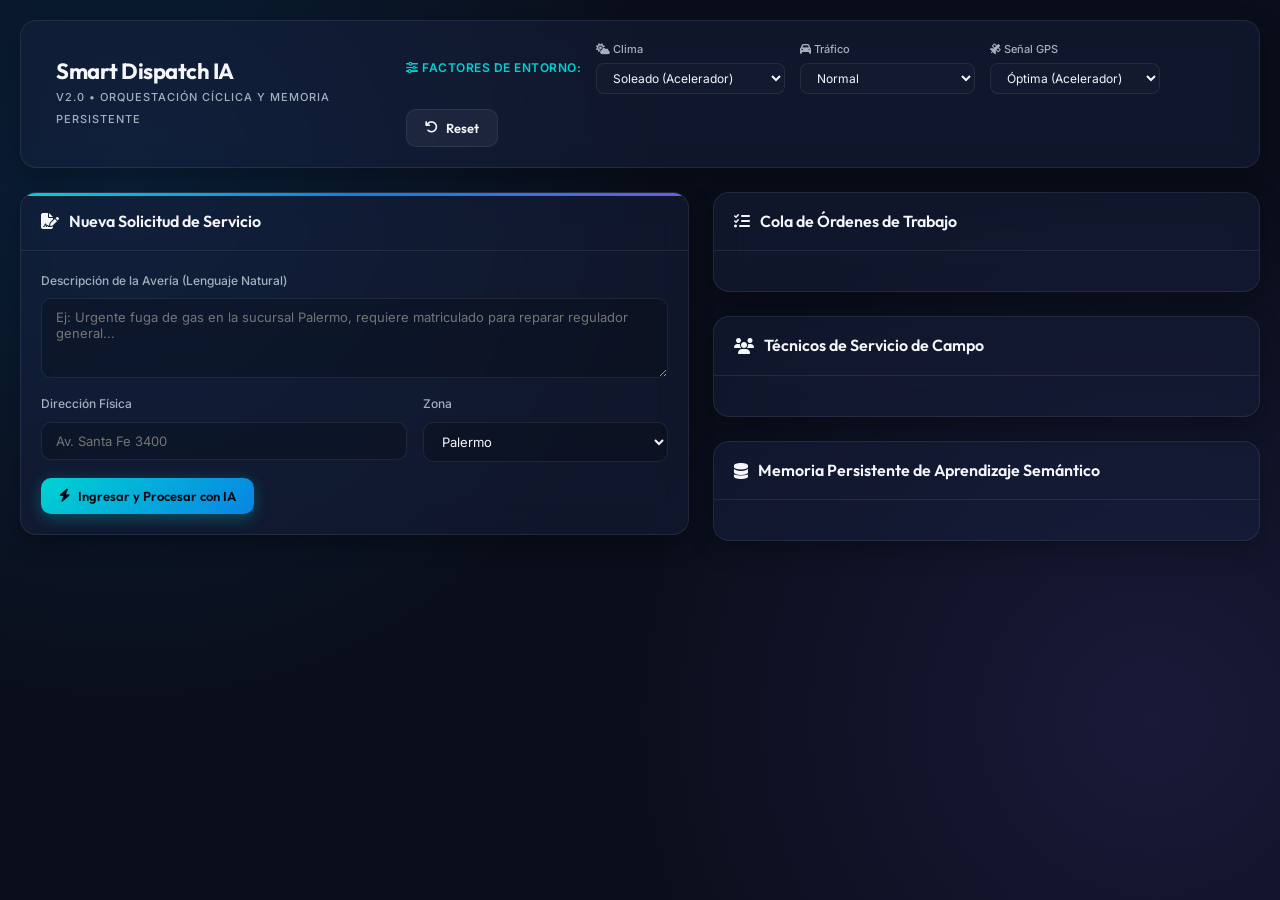
==== frontend/index.html @ 1a45a823 "Initial Smart Dispatch IA course prototype" ====
<!DOCTYPE html>
<html lang="es">
<head>
  <meta charset="UTF-8">
  <meta name="viewport" content="width=device-width, initial-scale=1.0">
  <title>Smart Dispatch IA v2.0 - Consola de Control de Campo</title>
  <!-- Google Fonts: Outfit & Inter -->
  <link rel="preconnect" href="https://fonts.googleapis.com">
  <link rel="preconnect" href="https://fonts.gstatic.com" crossorigin>
  <link href="https://fonts.googleapis.com/css2?family=Inter:wght@300;400;500;600;700&family=Outfit:wght@400;500;600;700;800&display=swap" rel="stylesheet">
  <!-- FontAwesome Icons -->
  <link rel="stylesheet" href="https://cdnjs.cloudflare.com/ajax/libs/font-awesome/6.4.0/css/all.min.css">
  <link rel="stylesheet" href="index.css">
</head>
<body>
  <div class="app-container">
    
    <!-- Barra Superior -->
    <header class="app-header">
      <div class="header-logo">
        <i class="fa-solid fa-microchip-ai logo-icon"></i>
        <div>
          <h1>Smart Dispatch IA</h1>
          <span class="sub-logo">v2.0 • Orquestación Cíclica y Memoria Persistente</span>
        </div>
      </div>
      
      <!-- Panel de Control de Frenos y Aceleradores -->
      <div class="env-controls">
        <span class="env-label"><i class="fa-solid fa-sliders"></i> Factores de Entorno:</span>
        <div class="control-group">
          <label for="weather-select"><i class="fa-solid fa-cloud-sun"></i> Clima</label>
          <select id="weather-select">
            <option value="soleado">Soleado (Acelerador)</option>
            <option value="lluvia_moderada">Lluvia Moderada</option>
            <option value="lluvia_extrema">Tormenta / Lluvia (Freno)</option>
          </select>
        </div>
        <div class="control-group">
          <label for="traffic-select"><i class="fa-solid fa-car"></i> Tráfico</label>
          <select id="traffic-select">
            <option value="normal">Normal</option>
            <option value="congestionado">Congestionado (Freno)</option>
          </select>
        </div>
        <div class="control-group">
          <label for="gps-select"><i class="fa-solid fa-satellite"></i> Señal GPS</label>
          <select id="gps-select">
            <option value="online">Óptima (Acelerador)</option>
            <option value="offline">Offline / Caída (Freno)</option>
          </select>
        </div>
        <button id="btn-reset" class="btn btn-secondary" title="Resetear datos y memoria"><i class="fa-solid fa-arrow-rotate-left"></i> Reset</button>
      </div>
    </header>

    <main class="app-content">
      
      <!-- Panel Izquierdo: Formularios y Trazas de Agentes -->
      <section class="panel-left">
        
        <!-- Crear Nueva Orden -->
        <div class="card card-glow">
          <div class="card-header">
            <h2><i class="fa-solid fa-file-signature"></i> Nueva Solicitud de Servicio</h2>
          </div>
          <div class="card-body">
            <form id="order-form">
              <div class="form-group">
                <label for="raw_text">Descripción de la Avería (Lenguaje Natural)</label>
                <textarea id="raw_text" placeholder="Ej: Urgente fuga de gas en la sucursal Palermo, requiere matriculado para reparar regulador general..." required></textarea>
              </div>
              <div class="form-row">
                <div class="form-group">
                  <label for="address">Dirección Física</label>
                  <input type="text" id="address" placeholder="Av. Santa Fe 3400" required>
                </div>
                <div class="form-group">
                  <label for="zone">Zona</label>
                  <select id="zone" required>
                    <option value="Palermo">Palermo</option>
                    <option value="Centro">Centro</option>
                    <option value="Belgrano">Belgrano</option>
                    <option value="Almagro">Almagro</option>
                    <option value="Caballito">Caballito</option>
                  </select>
                </div>
              </div>
              <button type="submit" class="btn btn-primary"><i class="fa-solid fa-bolt"></i> Ingresar y Procesar con IA</button>
            </form>
          </div>
        </div>

        <!-- Trazabilidad del Ciclo de Agentes -->
        <div class="card card-glass" id="agent-cycle-card" style="display: none;">
          <div class="card-header">
            <h2><i class="fa-solid fa-rotate"></i> Consola del Ciclo de Agentes (OODA)</h2>
            <span class="active-badge animate-pulse" id="cycle-status-text">Procesando...</span>
          </div>
          <div class="card-body">
            
            <!-- Timeline de Agentes -->
            <div class="agent-timeline">
              
              <!-- 1. Capture Agent -->
              <div class="timeline-step" id="step-capture" data-agent="capture">
                <div class="step-icon"><i class="fa-solid fa-filter"></i></div>
                <div class="step-info">
                  <h3>1. Agente de Captura</h3>
                  <p class="step-summary">Estructurando lenguaje natural...</p>
                </div>
                <div class="step-status"><i class="fa-solid fa-spinner fa-spin"></i></div>
              </div>

              <!-- 2. Analyze Agent -->
              <div class="timeline-step" id="step-analyze" data-agent="analyze">
                <div class="step-icon"><i class="fa-solid fa-brain"></i></div>
                <div class="step-info">
                  <h3>2. Agente Analizador</h3>
                  <p class="step-summary">Evaluando habilidades y criticidad...</p>
                </div>
                <div class="step-status"></div>
              </div>

              <!-- 3. Planning Agent -->
              <div class="timeline-step" id="step-plan" data-agent="plan">
                <div class="step-icon"><i class="fa-solid fa-route"></i></div>
                <div class="step-info">
                  <h3>3. Agente Planificador</h3>
                  <p class="step-summary">Calculando candidatos y distancias...</p>
                </div>
                <div class="step-status"></div>
              </div>

              <!-- 4. Evaluation Agent -->
              <div class="timeline-step" id="step-evaluate" data-agent="evaluate">
                <div class="step-icon"><i class="fa-solid fa-shield-halved"></i></div>
                <div class="step-info">
                  <h3>4. Agente Evaluador</h3>
                  <p class="step-summary">Validando SLAs y normas de seguridad...</p>
                </div>
                <div class="step-status"></div>
              </div>

              <!-- 5. Learning Agent -->
              <div class="timeline-step" id="step-learning" data-agent="learning">
                <div class="step-icon"><i class="fa-solid fa-graduation-cap"></i></div>
                <div class="step-info">
                  <h3>5. Agente de Aprendizaje</h3>
                  <p class="step-summary">Listo para escuchar feedback...</p>
                </div>
                <div class="step-status"></div>
              </div>

            </div>

            <!-- Panel de Detalles del Agente Seleccionado -->
            <div class="agent-details-box" id="agent-details-box">
              <div class="details-header">
                <h4 id="details-agent-title">Selecciona un agente para ver sus trazas de pensamiento</h4>
              </div>
              <div class="details-body">
                <pre id="details-json-output">Haga clic en cualquiera de los agentes arriba para inspeccionar su salida JSON estructurada y traza cognitiva de ejecución.</pre>
              </div>
            </div>

          </div>
        </div>

      </section>

      <!-- Panel Derecho: Técnicos, Memoria Persistente y Recomendación -->
      <section class="panel-right">
        
        <!-- Tarjeta de Recomendación de Asignación -->
        <div class="card card-glow" id="recommendation-card" style="display: none;">
          <div class="card-header">
            <h2><i class="fa-solid fa-award"></i> Asignación Recomendada por IA</h2>
          </div>
          <div class="card-body">
            <div class="recommendation-box">
              <div class="rec-avatar">
                <i class="fa-solid fa-user-gear"></i>
              </div>
              <div class="rec-main">
                <h3 id="rec-tech-name">Nombre del Técnico</h3>
                <p id="rec-tech-reasoning">Justificación del algoritmo...</p>
                <div class="rec-stats">
                  <span class="stat-badge"><i class="fa-solid fa-route"></i> <span id="rec-travel-time">0</span> min viaje</span>
                  <span class="stat-badge"><i class="fa-solid fa-clock"></i> 90 min estimación</span>
                </div>
              </div>
            </div>

            <div class="override-box">
              <h3><i class="fa-solid fa-pencil-square"></i> Acciones del Despachador</h3>
              <div class="confirm-options">
                <button id="btn-confirm-recommended" class="btn btn-success"><i class="fa-solid fa-check"></i> Aprobar Recomendación</button>
                <button id="btn-open-override" class="btn btn-warning"><i class="fa-solid fa-hand-holding-hand"></i> Cambiar Técnico (Override)</button>
              </div>

              <!-- Formulario de anulación (override) -->
              <div id="override-form-container" class="override-form" style="display: none;">
                <label for="override-tech-select">Seleccionar Técnico Alternativo:</label>
                <select id="override-tech-select"></select>
                <label for="override-feedback">Comentario del Despachador (Motivo de anulación):</label>
                <textarea id="override-feedback" placeholder="Indica por qué prefieres este técnico en lugar del sugerido para que la IA aprenda..." required></textarea>
                <button id="btn-confirm-override" class="btn btn-warning"><i class="fa-solid fa-floppy-disk"></i> Confirmar con Cambio</button>
              </div>
            </div>
          </div>
        </div>

        <!-- Historial de Órdenes Pendientes -->
        <div class="card card-glass">
          <div class="card-header">
            <h2><i class="fa-solid fa-list-check"></i> Cola de Órdenes de Trabajo</h2>
          </div>
          <div class="card-body" style="max-height: 250px; overflow-y: auto;">
            <div id="orders-list" class="orders-list">
              <!-- Cargado dinámicamente -->
            </div>
          </div>
        </div>

        <!-- Técnicos de Campo -->
        <div class="card card-glass">
          <div class="card-header">
            <h2><i class="fa-solid fa-users"></i> Técnicos de Servicio de Campo</h2>
          </div>
          <div class="card-body">
            <div id="technicians-grid" class="tech-grid">
              <!-- Cargado dinámicamente -->
            </div>
          </div>
        </div>

        <!-- Memoria Semántica (Conocimiento Aprendido) -->
        <div class="card card-glass">
          <div class="card-header">
            <h2><i class="fa-solid fa-database"></i> Memoria Persistente de Aprendizaje Semántico</h2>
          </div>
          <div class="card-body">
            <div id="memory-list" class="memory-list">
              <!-- Cargado dinámicamente -->
            </div>
          </div>
        </div>

      </section>

    </main>
  </div>

  <!-- Modal de Finalización de Servicio -->
  <div id="completion-modal" class="modal">
    <div class="modal-content card-glass">
      <div class="modal-header">
        <h2><i class="fa-solid fa-circle-check"></i> Registrar Cierre de Servicio</h2>
        <span class="close-btn" id="modal-close">&times;</span>
      </div>
      <div class="modal-body">
        <p>El técnico asignado ha finalizado el trabajo de campo. Registre el tiempo real incurrido para que el **Agente de Aprendizaje** pueda calibrar futuros despachos.</p>
        <form id="completion-form">
          <input type="hidden" id="modal-order-id">
          <input type="hidden" id="modal-tech-id">
          <input type="hidden" id="modal-feedback">
          
          <div class="form-group">
            <label for="real-duration">Duración Real del Trabajo (minutos)</label>
            <input type="number" id="real-duration" value="90" min="10" max="600" required>
            <small>Duración estimada estándar: 90 minutos.</small>
          </div>
          <button type="submit" class="btn btn-success"><i class="fa-solid fa-graduation-cap"></i> Completar y Aprender</button>
        </form>
      </div>
    </div>
  </div>

  <script src="main.js"></script>
</body>
</html>
---- frontend/index.css ----
/* --- DISEÑO DE INTERFAZ PREMIUM - SMART DISPATCH IA --- */

:root {
  --bg-primary: #0a0e1a;
  --bg-secondary: #13192e;
  --bg-glass: rgba(25, 35, 65, 0.45);
  --bg-glass-hover: rgba(35, 48, 85, 0.6);
  --border-glass: rgba(255, 255, 255, 0.08);
  --border-focus: rgba(0, 168, 255, 0.5);
  
  --text-primary: #f5f6fa;
  --text-secondary: #a4b0be;
  --text-muted: #747d8c;
  
  --accent-cyan: #00d2d3;
  --accent-blue: #0984e3;
  --accent-purple: #6c5ce7;
  
  --color-success: #2ed573;
  --color-warning: #ffa502;
  --color-danger: #ff4757;
  --color-info: #1e90ff;
  
  --font-title: 'Outfit', 'Inter', sans-serif;
  --font-body: 'Inter', sans-serif;
  
  --shadow-glow: 0 8px 32px 0 rgba(0, 210, 211, 0.15);
  --shadow-card: 0 8px 24px 0 rgba(0, 0, 0, 0.3);
}

/* Reset y Estilos Generales */
* {
  margin: 0;
  padding: 0;
  box-sizing: border-box;
}

body {
  background-color: var(--bg-primary);
  background-image: 
    radial-gradient(circle at 10% 20%, rgba(9, 132, 227, 0.15) 0%, transparent 40%),
    radial-gradient(circle at 90% 80%, rgba(108, 92, 231, 0.15) 0%, transparent 40%);
  color: var(--text-primary);
  font-family: var(--font-body);
  font-size: 14px;
  line-height: 1.6;
  min-height: 100vh;
}

.app-container {
  max-width: 1440px;
  margin: 0 auto;
  padding: 20px;
}

/* --- CABECERA --- */
.app-header {
  display: flex;
  justify-content: space-between;
  align-items: center;
  padding: 20px;
  background: var(--bg-glass);
  backdrop-filter: blur(12px);
  -webkit-backdrop-filter: blur(12px);
  border: 1px solid var(--border-glass);
  border-radius: 16px;
  margin-bottom: 24px;
  box-shadow: var(--shadow-card);
}

.header-logo {
  display: flex;
  align-items: center;
  gap: 15px;
}

.logo-icon {
  font-size: 32px;
  background: linear-gradient(135deg, var(--accent-cyan), var(--accent-blue));
  -webkit-background-clip: text;
  -webkit-text-fill-color: transparent;
  filter: drop-shadow(0px 2px 8px rgba(0, 210, 211, 0.4));
}

.header-logo h1 {
  font-family: var(--font-title);
  font-size: 22px;
  font-weight: 700;
  letter-spacing: -0.5px;
  line-height: 1.2;
}

.sub-logo {
  color: var(--text-secondary);
  font-size: 11px;
  text-transform: uppercase;
  letter-spacing: 1px;
  font-weight: 500;
}

/* --- CONTROLES DE ENTORNO (FRENOS Y ACELERADORES) --- */
.env-controls {
  display: flex;
  align-items: center;
  gap: 15px;
  flex-wrap: wrap;
}

.env-label {
  font-size: 12px;
  font-weight: 600;
  color: var(--accent-cyan);
  text-transform: uppercase;
  letter-spacing: 0.5px;
}

.control-group {
  display: flex;
  flex-direction: column;
  gap: 4px;
}

.control-group label {
  font-size: 11px;
  color: var(--text-secondary);
  font-weight: 500;
}

.control-group select {
  background: var(--bg-secondary);
  color: var(--text-primary);
  border: 1px solid var(--border-glass);
  padding: 6px 12px;
  border-radius: 8px;
  font-family: var(--font-body);
  font-size: 12px;
  outline: none;
  cursor: pointer;
  transition: border 0.3s ease;
}

.control-group select:focus {
  border-color: var(--accent-cyan);
}

/* --- CONTENIDO PRINCIPAL --- */
.app-content {
  display: grid;
  grid-template-columns: 1.1fr 0.9fr;
  gap: 24px;
}

@media (max-width: 1024px) {
  .app-content {
    grid-template-columns: 1fr;
  }
}

.panel-left, .panel-right {
  display: flex;
  flex-direction: column;
  gap: 24px;
}

/* --- TARJETAS (CARDS) --- */
.card {
  border-radius: 16px;
  overflow: hidden;
  box-shadow: var(--shadow-card);
  transition: transform 0.3s ease, box-shadow 0.3s ease;
}

.card-glass {
  background: var(--bg-glass);
  backdrop-filter: blur(16px);
  -webkit-backdrop-filter: blur(16px);
  border: 1px solid var(--border-glass);
}

.card-glass:hover {
  background: var(--bg-glass-hover);
  border-color: rgba(255, 255, 255, 0.12);
}

.card-glow {
  background: var(--bg-glass);
  backdrop-filter: blur(16px);
  -webkit-backdrop-filter: blur(16px);
  border: 1px solid var(--border-glass);
  position: relative;
}

.card-glow::before {
  content: '';
  position: absolute;
  top: 0;
  left: 0;
  right: 0;
  height: 3px;
  background: linear-gradient(90deg, var(--accent-cyan), var(--accent-blue), var(--accent-purple));
}

.card-header {
  padding: 16px 20px;
  border-bottom: 1px solid var(--border-glass);
  display: flex;
  justify-content: space-between;
  align-items: center;
}

.card-header h2 {
  font-family: var(--font-title);
  font-size: 16px;
  font-weight: 600;
  display: flex;
  align-items: center;
  gap: 10px;
}

.card-body {
  padding: 20px;
}

/* --- BOTONES Y COMPONENTES DE FORMULARIO --- */
.btn {
  font-family: var(--font-title);
  font-size: 13px;
  font-weight: 600;
  padding: 10px 18px;
  border-radius: 10px;
  border: none;
  cursor: pointer;
  display: inline-flex;
  align-items: center;
  justify-content: center;
  gap: 8px;
  transition: all 0.3s cubic-bezier(0.4, 0, 0.2, 1);
  text-decoration: none;
}

.btn-primary {
  background: linear-gradient(135deg, var(--accent-cyan), var(--accent-blue));
  color: #050811;
  box-shadow: 0 4px 15px rgba(0, 210, 211, 0.3);
}

.btn-primary:hover {
  transform: translateY(-2px);
  box-shadow: 0 6px 20px rgba(0, 210, 211, 0.5);
  filter: brightness(1.1);
}

.btn-secondary {
  background: rgba(255, 255, 255, 0.05);
  color: var(--text-primary);
  border: 1px solid var(--border-glass);
}

.btn-secondary:hover {
  background: rgba(255, 255, 255, 0.1);
}

.btn-success {
  background: var(--color-success);
  color: #050811;
}

.btn-success:hover {
  transform: translateY(-2px);
  box-shadow: 0 4px 12px rgba(46, 213, 115, 0.4);
}

.btn-warning {
  background: var(--color-warning);
  color: #050811;
}

.btn-warning:hover {
  transform: translateY(-2px);
  box-shadow: 0 4px 12px rgba(255, 165, 2, 0.4);
}

/* Formulario */
.form-group {
  display: flex;
  flex-direction: column;
  gap: 8px;
  margin-bottom: 16px;
}

.form-row {
  display: grid;
  grid-template-columns: 1.2fr 0.8fr;
  gap: 16px;
}

label {
  font-size: 12px;
  font-weight: 500;
  color: var(--text-secondary);
}

textarea, input[type="text"], input[type="number"], select {
  background: rgba(0, 0, 0, 0.2);
  color: var(--text-primary);
  border: 1px solid var(--border-glass);
  padding: 10px 14px;
  border-radius: 10px;
  font-family: var(--font-body);
  font-size: 13px;
  outline: none;
  transition: all 0.3s ease;
}

textarea:focus, input[type="text"]:focus, input[type="number"]:focus, select:focus {
  border-color: var(--accent-cyan);
  box-shadow: 0 0 0 2px rgba(0, 210, 211, 0.15);
}

textarea {
  min-height: 80px;
  resize: vertical;
}

/* --- CONSOLA DEL CICLO AGÉNTICO --- */
.agent-timeline {
  display: flex;
  flex-direction: column;
  gap: 12px;
  margin-bottom: 20px;
}

.timeline-step {
  display: flex;
  align-items: center;
  gap: 15px;
  padding: 12px 16px;
  background: rgba(255, 255, 255, 0.02);
  border: 1px solid var(--border-glass);
  border-radius: 12px;
  cursor: pointer;
  transition: all 0.3s ease;
}

.timeline-step:hover {
  background: rgba(255, 255, 255, 0.05);
  border-color: rgba(255, 255, 255, 0.15);
  transform: translateX(4px);
}

.timeline-step.active {
  border-color: var(--accent-cyan);
  box-shadow: 0 0 12px rgba(0, 210, 211, 0.15);
}

.step-icon {
  width: 36px;
  height: 36px;
  border-radius: 50%;
  background: rgba(255, 255, 255, 0.04);
  display: flex;
  align-items: center;
  justify-content: center;
  font-size: 16px;
  color: var(--text-secondary);
  border: 1px solid var(--border-glass);
  transition: all 0.3s ease;
}

.step-info {
  flex-grow: 1;
}

.step-info h3 {
  font-family: var(--font-title);
  font-size: 13px;
  font-weight: 600;
}

.step-summary {
  font-size: 11px;
  color: var(--text-secondary);
}

.step-status {
  font-size: 16px;
}

/* Clases de estado del timeline */
.timeline-step.running .step-icon {
  background: rgba(9, 132, 227, 0.2);
  color: var(--accent-blue);
  border-color: var(--accent-blue);
  box-shadow: 0 0 8px rgba(9, 132, 227, 0.3);
}

.timeline-step.running .step-status {
  color: var(--accent-cyan);
}

.timeline-step.completed .step-icon {
  background: rgba(46, 213, 115, 0.15);
  color: var(--color-success);
  border-color: var(--color-success);
}

.timeline-step.completed .step-status {
  color: var(--color-success);
}

.timeline-step.failed .step-icon {
  background: rgba(255, 71, 87, 0.15);
  color: var(--color-danger);
  border-color: var(--color-danger);
}

/* Caja de Detalles del Agente (Pensamiento / JSON) */
.agent-details-box {
  background: rgba(0, 0, 0, 0.3);
  border: 1px solid var(--border-glass);
  border-radius: 12px;
  padding: 16px;
}

.details-header h4 {
  font-family: var(--font-title);
  font-size: 12px;
  color: var(--accent-cyan);
  text-transform: uppercase;
  margin-bottom: 10px;
}

.details-body pre {
  font-family: 'Courier New', Courier, monospace;
  font-size: 11px;
  overflow-x: auto;
  white-space: pre-wrap;
  word-break: break-all;
  color: #c8d6e5;
  background: #050811;
  padding: 12px;
  border-radius: 8px;
  max-height: 200px;
  overflow-y: auto;
  border: 1px solid rgba(255, 255, 255, 0.05);
}

/* --- RECOMENDACIÓN DE ASIGNACIÓN --- */
.recommendation-box {
  display: flex;
  gap: 20px;
  padding: 20px;
  background: rgba(46, 213, 115, 0.08);
  border: 1px solid rgba(46, 213, 115, 0.2);
  border-radius: 12px;
  margin-bottom: 20px;
}

.rec-avatar {
  font-size: 40px;
  color: var(--color-success);
  display: flex;
  align-items: center;
}

.rec-main h3 {
  font-family: var(--font-title);
  font-size: 16px;
  font-weight: 700;
  margin-bottom: 6px;
  color: var(--text-primary);
}

.rec-main p {
  font-size: 12px;
  color: var(--text-secondary);
  margin-bottom: 12px;
}

.rec-stats {
  display: flex;
  gap: 10px;
}

.stat-badge {
  font-size: 11px;
  font-weight: 600;
  padding: 4px 10px;
  background: rgba(255, 255, 255, 0.05);
  border: 1px solid var(--border-glass);
  border-radius: 20px;
  display: inline-flex;
  align-items: center;
  gap: 5px;
  color: var(--text-primary);
}

/* Caja de override */
.override-box {
  border-top: 1px solid var(--border-glass);
  padding-top: 20px;
}

.override-box h3 {
  font-family: var(--font-title);
  font-size: 13px;
  margin-bottom: 12px;
}

.confirm-options {
  display: flex;
  gap: 12px;
  flex-wrap: wrap;
}

.override-form {
  margin-top: 15px;
  background: rgba(255, 255, 255, 0.02);
  padding: 15px;
  border-radius: 10px;
  border: 1px solid var(--border-glass);
  display: flex;
  flex-direction: column;
  gap: 10px;
}

/* --- LISTA DE ÓRDENES --- */
.orders-list {
  display: flex;
  flex-direction: column;
  gap: 10px;
}

.order-item {
  display: flex;
  justify-content: space-between;
  align-items: center;
  padding: 10px 14px;
  background: rgba(255, 255, 255, 0.02);
  border: 1px solid var(--border-glass);
  border-radius: 10px;
  transition: background 0.3s ease;
}

.order-item:hover {
  background: rgba(255, 255, 255, 0.04);
}

.order-meta {
  display: flex;
  flex-direction: column;
  gap: 2px;
}

.order-title {
  font-family: var(--font-title);
  font-size: 12px;
  font-weight: 600;
}

.order-client {
  font-size: 11px;
  color: var(--text-secondary);
}

.order-actions {
  display: flex;
  align-items: center;
  gap: 10px;
}

/* Badges */
.badge {
  font-size: 10px;
  font-weight: 700;
  padding: 3px 8px;
  border-radius: 6px;
  text-transform: uppercase;
}

.badge-priority-5 { background: rgba(255, 71, 87, 0.2); color: var(--color-danger); border: 1px solid rgba(255, 71, 87, 0.4); }
.badge-priority-4 { background: rgba(255, 165, 2, 0.2); color: var(--color-warning); border: 1px solid rgba(255, 165, 2, 0.4); }
.badge-priority-3 { background: rgba(30, 144, 255, 0.2); color: var(--color-info); border: 1px solid rgba(30, 144, 255, 0.4); }
.badge-priority-2 { background: rgba(46, 213, 115, 0.2); color: var(--color-success); border: 1px solid rgba(46, 213, 115, 0.4); }
.badge-priority-1 { background: rgba(116, 125, 140, 0.2); color: var(--text-muted); border: 1px solid rgba(116, 125, 140, 0.4); }

.badge-status-pendiente { background: rgba(255, 165, 2, 0.15); color: var(--color-warning); }
.badge-status-completada { background: rgba(46, 213, 115, 0.15); color: var(--color-success); }

/* --- GRILLA DE TÉCNICOS --- */
.tech-grid {
  display: grid;
  grid-template-columns: repeat(auto-fill, minmax(220px, 1fr));
  gap: 15px;
}

.tech-card {
  padding: 15px;
  background: rgba(255, 255, 255, 0.02);
  border: 1px solid var(--border-glass);
  border-radius: 12px;
  display: flex;
  flex-direction: column;
  gap: 8px;
}

.tech-header {
  display: flex;
  justify-content: space-between;
  align-items: center;
}

.tech-name {
  font-family: var(--font-title);
  font-size: 13px;
  font-weight: 600;
}

.tech-status-dot {
  width: 8px;
  height: 8px;
  border-radius: 50%;
}
.tech-status-dot.disponible { background-color: var(--color-success); box-shadow: 0 0 6px var(--color-success); }
.tech-status-dot.ocupado { background-color: var(--color-warning); }

.tech-body {
  font-size: 11px;
  color: var(--text-secondary);
  display: flex;
  flex-direction: column;
  gap: 4px;
}

.tech-certs {
  display: flex;
  flex-wrap: wrap;
  gap: 4px;
  margin-top: 5px;
}

.cert-tag {
  font-size: 9px;
  background: rgba(255, 255, 255, 0.04);
  border: 1px solid var(--border-glass);
  color: var(--text-secondary);
  padding: 2px 6px;
  border-radius: 4px;
}

/* --- MEMORIA SEMÁNTICA --- */
.memory-list {
  display: flex;
  flex-direction: column;
  gap: 10px;
  max-height: 180px;
  overflow-y: auto;
}

.memory-item {
  padding: 10px 14px;
  background: rgba(108, 92, 231, 0.05);
  border: 1px solid rgba(108, 92, 231, 0.15);
  border-radius: 10px;
  display: flex;
  align-items: flex-start;
  gap: 12px;
}

.memory-icon {
  font-size: 16px;
  color: var(--accent-purple);
  margin-top: 2px;
}

.memory-text {
  font-size: 11px;
  color: var(--text-secondary);
}

.memory-meta {
  display: flex;
  justify-content: space-between;
  font-size: 9px;
  color: var(--text-muted);
  margin-top: 4px;
}

/* --- MODALES --- */
.modal {
  display: none; 
  position: fixed; 
  z-index: 100; 
  left: 0;
  top: 0;
  width: 100%; 
  height: 100%; 
  background-color: rgba(5, 8, 17, 0.7);
  backdrop-filter: blur(8px);
  align-items: center;
  justify-content: center;
}

.modal-content {
  width: 90%;
  max-width: 500px;
  border-radius: 16px;
  border: 1px solid var(--border-glass);
  box-shadow: 0 12px 40px rgba(0,0,0,0.5);
  animation: modalFadeIn 0.3s cubic-bezier(0.4, 0, 0.2, 1);
}

@keyframes modalFadeIn {
  from { transform: translateY(20px); opacity: 0; }
  to { transform: translateY(0); opacity: 1; }
}

.modal-header {
  padding: 16px 20px;
  border-bottom: 1px solid var(--border-glass);
  display: flex;
  justify-content: space-between;
  align-items: center;
}

.modal-header h2 {
  font-family: var(--font-title);
  font-size: 16px;
  font-weight: 600;
  display: flex;
  align-items: center;
  gap: 10px;
}

.close-btn {
  font-size: 24px;
  cursor: pointer;
  color: var(--text-secondary);
  transition: color 0.3s;
}

.close-btn:hover {
  color: var(--text-primary);
}

.modal-body {
  padding: 20px;
}

.modal-body p {
  color: var(--text-secondary);
  margin-bottom: 16px;
  font-size: 12px;
}

/* Animaciones */
.animate-pulse {
  animation: pulse 2s infinite;
}

@keyframes pulse {
  0% { opacity: 0.6; }
  50% { opacity: 1; }
  100% { opacity: 0.6; }
}
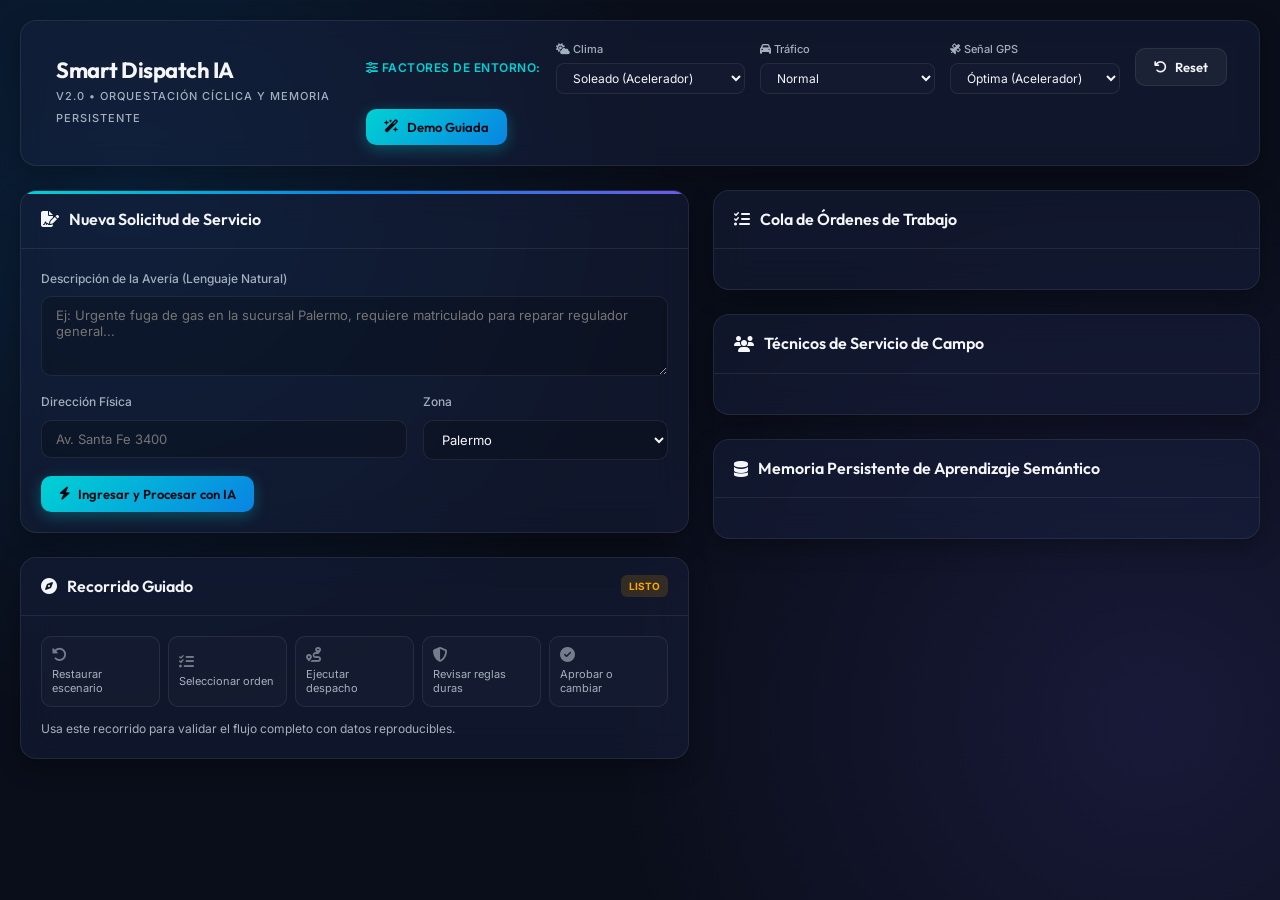
==== commit 0f72924d: "Add guided demo and hard-rule evidence" ====
--- a/frontend/index.html
+++ b/frontend/index.html
@@ -51,6 +51,7 @@
           </select>
         </div>
         <button id="btn-reset" class="btn btn-secondary" title="Resetear datos y memoria"><i class="fa-solid fa-arrow-rotate-left"></i> Reset</button>
+        <button id="btn-guided-demo" class="btn btn-primary" title="Ejecutar recorrido guiado"><i class="fa-solid fa-wand-magic-sparkles"></i> Demo Guiada</button>
       </div>
     </header>
 
@@ -91,6 +92,24 @@
           </div>
         </div>
 
+        <!-- Demo guiada -->
+        <div class="card card-glass" id="guided-demo-card">
+          <div class="card-header">
+            <h2><i class="fa-solid fa-compass"></i> Recorrido Guiado</h2>
+            <span class="badge badge-status-pendiente" id="guided-demo-state">Listo</span>
+          </div>
+          <div class="card-body">
+            <div class="guided-demo-steps" id="guided-demo-steps">
+              <div class="guided-step" data-guide-step="reset"><i class="fa-solid fa-rotate-left"></i><span>Restaurar escenario</span></div>
+              <div class="guided-step" data-guide-step="select"><i class="fa-solid fa-list-check"></i><span>Seleccionar orden</span></div>
+              <div class="guided-step" data-guide-step="dispatch"><i class="fa-solid fa-route"></i><span>Ejecutar despacho</span></div>
+              <div class="guided-step" data-guide-step="review"><i class="fa-solid fa-shield-halved"></i><span>Revisar reglas duras</span></div>
+              <div class="guided-step" data-guide-step="approve"><i class="fa-solid fa-circle-check"></i><span>Aprobar o cambiar</span></div>
+            </div>
+            <p class="guided-demo-message" id="guided-demo-message">Usa este recorrido para validar el flujo completo con datos reproducibles.</p>
+          </div>
+        </div>
+
         <!-- Trazabilidad del Ciclo de Agentes -->
         <div class="card card-glass" id="agent-cycle-card" style="display: none;">
           <div class="card-header">
@@ -186,10 +205,25 @@
                 <h3 id="rec-tech-name">Nombre del Técnico</h3>
                 <p id="rec-tech-reasoning">Justificación del algoritmo...</p>
                 <div class="rec-stats">
+                  <span class="stat-badge"><i class="fa-solid fa-gauge-high"></i> Score <span id="rec-score">0</span></span>
+                  <span class="stat-badge"><i class="fa-solid fa-signal"></i> Confianza <span id="rec-confidence">0%</span></span>
                   <span class="stat-badge"><i class="fa-solid fa-route"></i> <span id="rec-travel-time">0</span> min viaje</span>
                   <span class="stat-badge"><i class="fa-solid fa-clock"></i> 90 min estimación</span>
                 </div>
               </div>
+            </div>
+
+            <div class="hard-rules-panel" id="hard-rules-panel">
+              <div class="hard-rules-header">
+                <h3><i class="fa-solid fa-shield-halved"></i> Reglas duras antes del score</h3>
+                <span id="hard-rules-summary">Sin evaluación</span>
+              </div>
+              <div class="hard-rules-list" id="hard-rules-list"></div>
+            </div>
+
+            <div class="no-feasible-box" id="no-feasible-box" style="display: none;">
+              <h3><i class="fa-solid fa-triangle-exclamation"></i> Sin candidatos factibles</h3>
+              <p>No se fuerza una recomendación porque ningún técnico cumple todas las restricciones duras.</p>
             </div>
 
             <div class="override-box">
--- a/frontend/index.css
+++ b/frontend/index.css
@@ -322,6 +322,58 @@
   resize: vertical;
 }
 
+/* --- DEMO GUIADA --- */
+.guided-demo-steps {
+  display: grid;
+  grid-template-columns: repeat(auto-fit, minmax(110px, 1fr));
+  gap: 8px;
+}
+
+.guided-step {
+  min-height: 68px;
+  padding: 10px;
+  border: 1px solid var(--border-glass);
+  border-radius: 10px;
+  background: rgba(255, 255, 255, 0.02);
+  color: var(--text-secondary);
+  display: flex;
+  flex-direction: column;
+  justify-content: center;
+  gap: 6px;
+  font-size: 11px;
+  line-height: 1.25;
+}
+
+.guided-step i {
+  color: var(--text-muted);
+  font-size: 15px;
+}
+
+.guided-step.active {
+  border-color: var(--accent-cyan);
+  color: var(--text-primary);
+  background: rgba(0, 210, 211, 0.08);
+}
+
+.guided-step.active i {
+  color: var(--accent-cyan);
+}
+
+.guided-step.completed {
+  border-color: rgba(46, 213, 115, 0.35);
+  background: rgba(46, 213, 115, 0.06);
+}
+
+.guided-step.completed i {
+  color: var(--color-success);
+}
+
+.guided-demo-message {
+  margin-top: 12px;
+  color: var(--text-secondary);
+  font-size: 12px;
+}
+
 /* --- CONSOLA DEL CICLO AGÉNTICO --- */
 .agent-timeline {
   display: flex;
@@ -495,6 +547,163 @@
   color: var(--text-primary);
 }
 
+/* --- EVIDENCIA DE REGLAS DURAS --- */
+.hard-rules-panel {
+  margin-bottom: 20px;
+  border: 1px solid var(--border-glass);
+  border-radius: 12px;
+  background: rgba(255, 255, 255, 0.02);
+  overflow: hidden;
+}
+
+.hard-rules-header {
+  padding: 12px 14px;
+  border-bottom: 1px solid var(--border-glass);
+  display: flex;
+  align-items: center;
+  justify-content: space-between;
+  gap: 10px;
+}
+
+.hard-rules-header h3 {
+  font-family: var(--font-title);
+  font-size: 13px;
+  display: flex;
+  align-items: center;
+  gap: 8px;
+}
+
+.hard-rules-header span {
+  font-size: 11px;
+  color: var(--text-secondary);
+}
+
+.hard-rules-list {
+  display: flex;
+  flex-direction: column;
+  gap: 10px;
+  max-height: 340px;
+  overflow-y: auto;
+  padding: 12px;
+}
+
+.hard-rule-card {
+  border: 1px solid var(--border-glass);
+  border-radius: 10px;
+  padding: 10px;
+  background: rgba(255, 255, 255, 0.025);
+}
+
+.hard-rule-card.eligible {
+  border-color: rgba(46, 213, 115, 0.25);
+}
+
+.hard-rule-card.rejected {
+  border-color: rgba(255, 71, 87, 0.22);
+}
+
+.hard-rule-topline,
+.hard-rule-meta {
+  display: flex;
+  align-items: center;
+  justify-content: space-between;
+  gap: 8px;
+  flex-wrap: wrap;
+}
+
+.hard-rule-topline strong {
+  font-family: var(--font-title);
+  font-size: 12px;
+}
+
+.hard-rule-meta {
+  margin-top: 5px;
+  color: var(--text-secondary);
+  font-size: 10px;
+}
+
+.eligibility-badge {
+  font-size: 10px;
+  font-weight: 700;
+  padding: 3px 7px;
+  border-radius: 999px;
+  text-transform: uppercase;
+}
+
+.eligibility-badge.eligible {
+  color: var(--color-success);
+  background: rgba(46, 213, 115, 0.12);
+}
+
+.eligibility-badge.rejected {
+  color: var(--color-danger);
+  background: rgba(255, 71, 87, 0.12);
+}
+
+.rule-chip-grid {
+  display: flex;
+  flex-wrap: wrap;
+  gap: 6px;
+  margin-top: 9px;
+}
+
+.rule-chip {
+  min-height: 24px;
+  display: inline-flex;
+  align-items: center;
+  gap: 5px;
+  padding: 3px 7px;
+  border-radius: 999px;
+  font-size: 10px;
+  border: 1px solid var(--border-glass);
+  background: rgba(255, 255, 255, 0.03);
+  color: var(--text-secondary);
+}
+
+.rule-chip.pass {
+  color: var(--color-success);
+  border-color: rgba(46, 213, 115, 0.22);
+}
+
+.rule-chip.fail {
+  color: var(--color-danger);
+  border-color: rgba(255, 71, 87, 0.24);
+}
+
+.rule-chip.unknown {
+  color: var(--text-muted);
+}
+
+.hard-rule-alerts {
+  display: flex;
+  flex-direction: column;
+  gap: 4px;
+  margin-top: 9px;
+  color: var(--color-warning);
+  font-size: 10px;
+}
+
+.empty-evidence,
+.no-feasible-box {
+  color: var(--text-secondary);
+  font-size: 12px;
+}
+
+.no-feasible-box {
+  padding: 16px;
+  margin-bottom: 20px;
+  border: 1px solid rgba(255, 71, 87, 0.25);
+  border-radius: 12px;
+  background: rgba(255, 71, 87, 0.08);
+}
+
+.no-feasible-box h3 {
+  font-family: var(--font-title);
+  color: var(--color-danger);
+  font-size: 14px;
+  margin-bottom: 6px;
+}
+
 /* Caja de override */
 .override-box {
   border-top: 1px solid var(--border-glass);
@@ -586,6 +795,7 @@
 
 .badge-status-pendiente { background: rgba(255, 165, 2, 0.15); color: var(--color-warning); }
 .badge-status-completada { background: rgba(46, 213, 115, 0.15); color: var(--color-success); }
+.badge-status-error { background: rgba(255, 71, 87, 0.15); color: var(--color-danger); }
 
 /* --- GRILLA DE TÉCNICOS --- */
 .tech-grid {
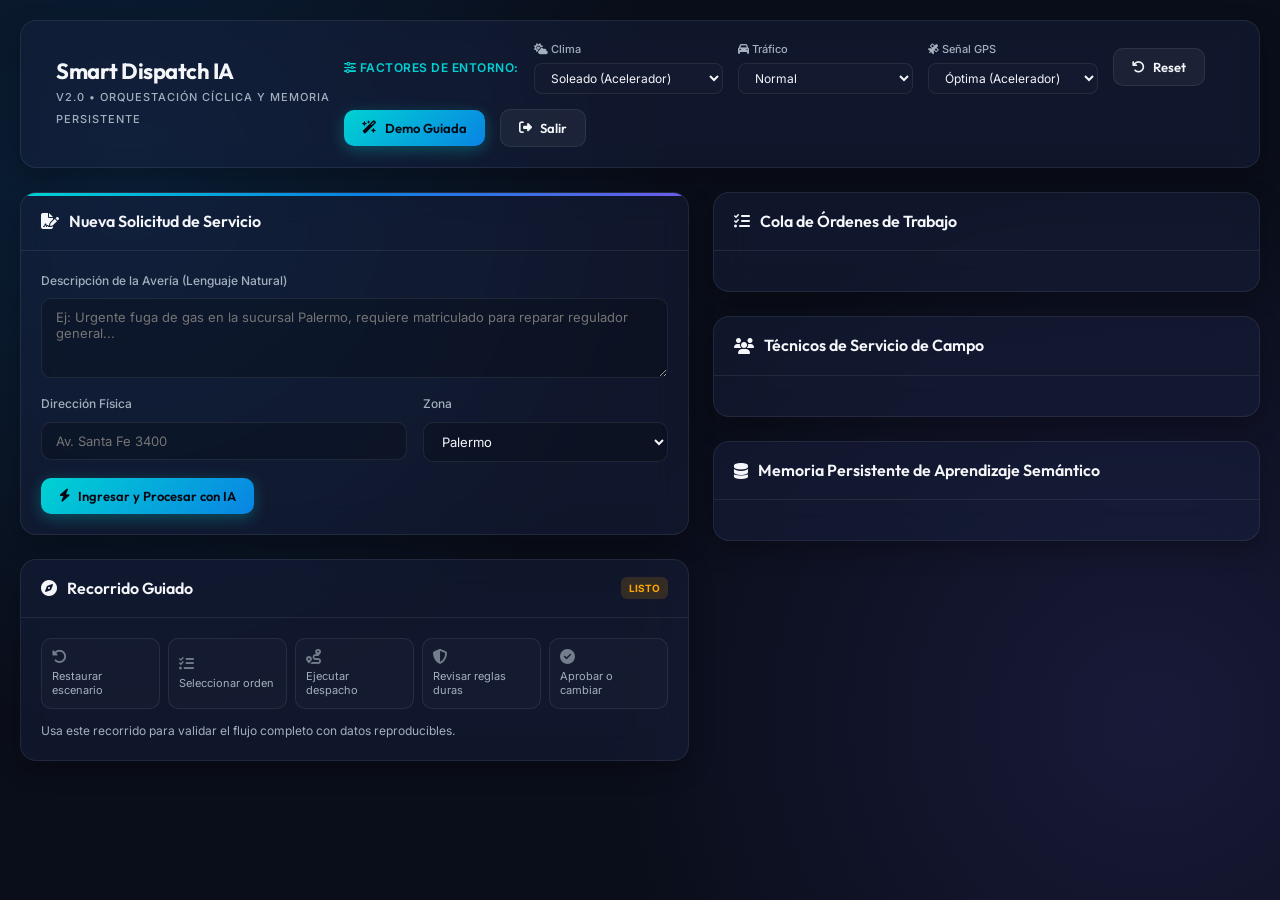
==== commit f220afc3: "Add single-user login" ====
--- a/frontend/index.html
+++ b/frontend/index.html
@@ -52,6 +52,7 @@
         </div>
         <button id="btn-reset" class="btn btn-secondary" title="Resetear datos y memoria"><i class="fa-solid fa-arrow-rotate-left"></i> Reset</button>
         <button id="btn-guided-demo" class="btn btn-primary" title="Ejecutar recorrido guiado"><i class="fa-solid fa-wand-magic-sparkles"></i> Demo Guiada</button>
+        <button id="btn-logout" class="btn btn-secondary" title="Cerrar sesión"><i class="fa-solid fa-right-from-bracket"></i> Salir</button>
       </div>
     </header>
 
--- a/frontend/index.css
+++ b/frontend/index.css
@@ -300,7 +300,7 @@
   color: var(--text-secondary);
 }
 
-textarea, input[type="text"], input[type="number"], select {
+textarea, input[type="text"], input[type="password"], input[type="number"], select {
   background: rgba(0, 0, 0, 0.2);
   color: var(--text-primary);
   border: 1px solid var(--border-glass);
@@ -312,7 +312,7 @@
   transition: all 0.3s ease;
 }
 
-textarea:focus, input[type="text"]:focus, input[type="number"]:focus, select:focus {
+textarea:focus, input[type="text"]:focus, input[type="password"]:focus, input[type="number"]:focus, select:focus {
   border-color: var(--accent-cyan);
   box-shadow: 0 0 0 2px rgba(0, 210, 211, 0.15);
 }
@@ -973,3 +973,64 @@
   50% { opacity: 1; }
   100% { opacity: 0.6; }
 }
+
+/* --- LOGIN --- */
+.login-page {
+  display: grid;
+  place-items: center;
+  padding: 24px;
+}
+
+.login-shell {
+  width: min(440px, 100%);
+}
+
+.login-card {
+  padding: 28px;
+  background: var(--bg-glass);
+  backdrop-filter: blur(16px);
+  -webkit-backdrop-filter: blur(16px);
+  border: 1px solid var(--border-glass);
+  border-radius: 16px;
+}
+
+.login-brand {
+  display: flex;
+  align-items: center;
+  gap: 14px;
+  margin-bottom: 24px;
+}
+
+.login-brand h1 {
+  font-family: var(--font-title);
+  font-size: 22px;
+  line-height: 1.1;
+}
+
+.login-brand p {
+  color: var(--text-secondary);
+  font-size: 12px;
+  text-transform: uppercase;
+  letter-spacing: 1px;
+  margin-top: 4px;
+}
+
+.login-form {
+  display: flex;
+  flex-direction: column;
+}
+
+.login-submit {
+  width: 100%;
+  margin-top: 6px;
+}
+
+.login-error {
+  color: var(--color-danger);
+  background: rgba(255, 71, 87, 0.1);
+  border: 1px solid rgba(255, 71, 87, 0.25);
+  border-radius: 10px;
+  padding: 10px 12px;
+  font-size: 12px;
+  margin-bottom: 14px;
+}
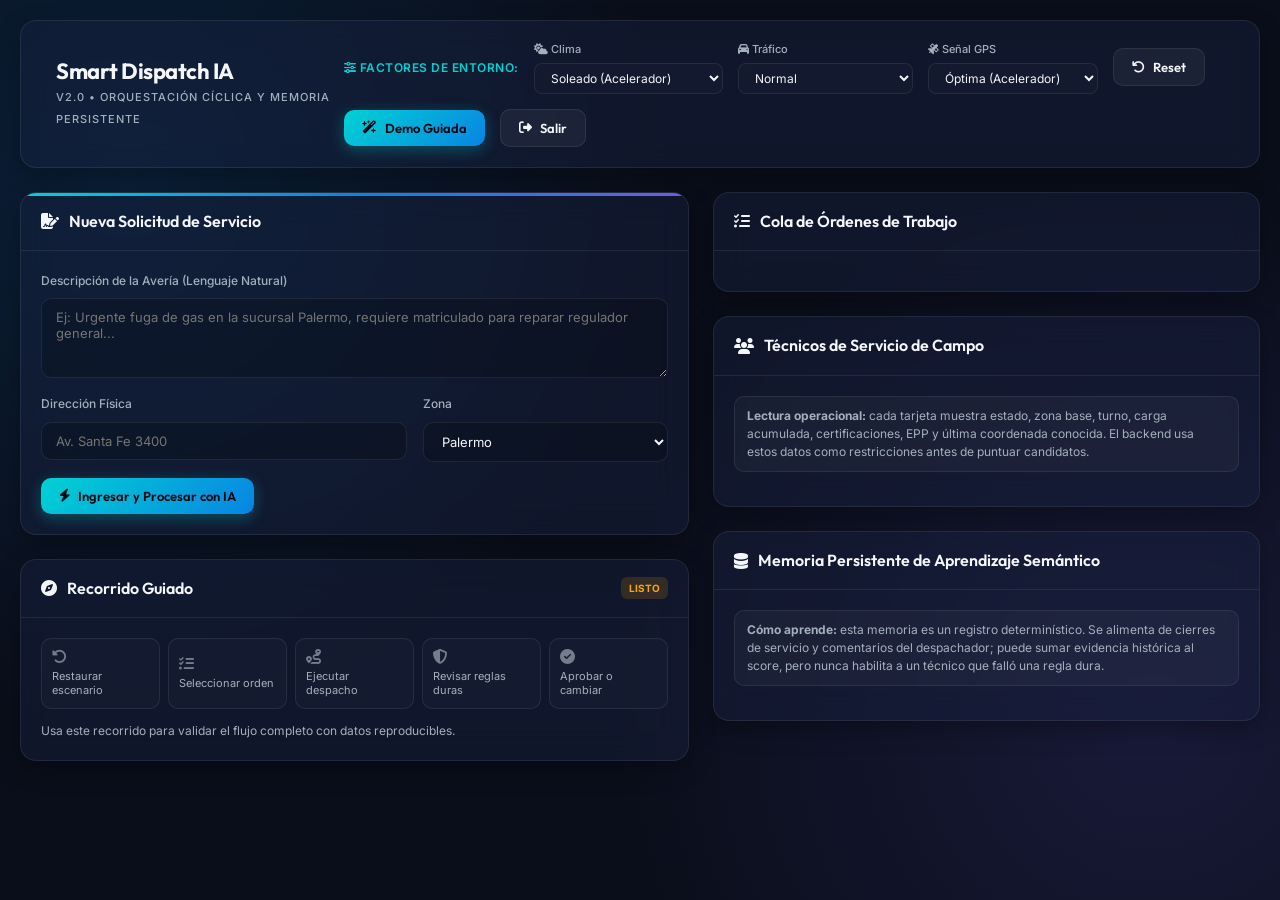
==== commit 56308e8e: "feat: add sqlite technician administration" ====
--- a/frontend/index.html
+++ b/frontend/index.html
@@ -89,6 +89,7 @@
                 </div>
               </div>
               <button type="submit" class="btn btn-primary"><i class="fa-solid fa-bolt"></i> Ingresar y Procesar con IA</button>
+              <div id="order-validation-message" class="form-validation-message" role="alert" hidden></div>
             </form>
           </div>
         </div>
@@ -108,6 +109,133 @@
               <div class="guided-step" data-guide-step="approve"><i class="fa-solid fa-circle-check"></i><span>Aprobar o cambiar</span></div>
             </div>
             <p class="guided-demo-message" id="guided-demo-message">Usa este recorrido para validar el flujo completo con datos reproducibles.</p>
+          </div>
+        </div>
+
+        <!-- Administración de técnicos -->
+        <div class="card card-glass admin-card" id="admin-tech-card" hidden>
+          <div class="card-header">
+            <h2><i class="fa-solid fa-user-gear"></i> Administración de Técnicos</h2>
+            <span class="badge badge-status-pendiente" id="admin-tech-state">Listo</span>
+          </div>
+          <div class="card-body">
+            <form id="admin-tech-form" class="admin-tech-form">
+              <input type="hidden" id="admin-tech-id">
+              <div class="admin-form-grid">
+                <div class="form-group">
+                  <label for="admin-tech-name">Nombre</label>
+                  <input type="text" id="admin-tech-name" autocomplete="off" required>
+                </div>
+                <div class="form-group">
+                  <label for="admin-tech-status">Estado operativo</label>
+                  <select id="admin-tech-status" required>
+                    <option value="disponible">Disponible</option>
+                    <option value="ocupado">Ocupado</option>
+                    <option value="fuera_servicio">Fuera de servicio</option>
+                  </select>
+                </div>
+                <div class="form-group">
+                  <label for="admin-tech-zone">Zona base</label>
+                  <select id="admin-tech-zone" required>
+                    <option value="Palermo">Palermo</option>
+                    <option value="Centro">Centro</option>
+                    <option value="Belgrano">Belgrano</option>
+                    <option value="Almagro">Almagro</option>
+                    <option value="Caballito">Caballito</option>
+                  </select>
+                </div>
+                <div class="form-group">
+                  <label for="admin-tech-certifications">Certificaciones</label>
+                  <input type="text" id="admin-tech-certifications" placeholder="Gasista Matriculado, Técnico HVAC" required>
+                </div>
+                <div class="form-group">
+                  <label for="admin-tech-shift-start">Inicio de turno</label>
+                  <input type="time" id="admin-tech-shift-start" required>
+                </div>
+                <div class="form-group">
+                  <label for="admin-tech-shift-end">Fin de turno</label>
+                  <input type="time" id="admin-tech-shift-end" required>
+                </div>
+                <div class="form-group">
+                  <label for="admin-tech-workload">Carga actual (hs)</label>
+                  <input type="number" id="admin-tech-workload" min="0" max="16" step="0.1" required>
+                </div>
+                <div class="form-group">
+                  <label for="admin-tech-rating">Calificación</label>
+                  <input type="number" id="admin-tech-rating" min="0" max="5" step="0.1" required>
+                </div>
+                <div class="form-group">
+                  <label for="admin-tech-ppe">EPP disponible</label>
+                  <input type="text" id="admin-tech-ppe" placeholder="Arnés, Casco dieléctrico">
+                </div>
+                <div class="form-group">
+                  <label for="admin-tech-gps-lat">GPS latitud</label>
+                  <input type="number" id="admin-tech-gps-lat" min="-90" max="90" step="0.0001" required>
+                </div>
+                <div class="form-group">
+                  <label for="admin-tech-gps-lng">GPS longitud</label>
+                  <input type="number" id="admin-tech-gps-lng" min="-180" max="180" step="0.0001" required>
+                </div>
+              </div>
+              <div class="admin-actions">
+                <button type="submit" class="btn btn-primary" id="admin-save-tech">
+                  <i class="fa-solid fa-floppy-disk"></i> Guardar técnico
+                </button>
+                <button type="button" class="btn btn-secondary" id="admin-clear-tech">
+                  <i class="fa-solid fa-eraser"></i> Limpiar
+                </button>
+              </div>
+            </form>
+            <p class="admin-message" id="admin-tech-message" hidden></p>
+          </div>
+        </div>
+
+        <!-- Administración de usuarios -->
+        <div class="card card-glass admin-card" id="admin-users-card" hidden>
+          <div class="card-header">
+            <h2><i class="fa-solid fa-user-shield"></i> Administración de Usuarios</h2>
+            <span class="badge badge-status-pendiente" id="admin-users-state">Cargando</span>
+          </div>
+          <div class="card-body">
+            <form id="admin-user-form" class="admin-user-form">
+              <input type="hidden" id="admin-user-id">
+              <div class="admin-form-grid">
+                <div class="form-group">
+                  <label for="admin-username">Usuario</label>
+                  <input type="text" id="admin-username" autocomplete="off" required>
+                </div>
+                <div class="form-group">
+                  <label for="admin-display-name">Nombre visible</label>
+                  <input type="text" id="admin-display-name" autocomplete="off" required>
+                </div>
+                <div class="form-group">
+                  <label for="admin-role">Rol</label>
+                  <select id="admin-role" required>
+                    <option value="tecnico">Técnico</option>
+                    <option value="dispatcher">Dispatcher</option>
+                    <option value="admin">Admin</option>
+                  </select>
+                </div>
+                <div class="form-group">
+                  <label for="admin-password">Clave</label>
+                  <input type="password" id="admin-password" autocomplete="new-password" placeholder="Requerida al crear">
+                </div>
+              </div>
+              <label class="checkbox-row" for="admin-active">
+                <input type="checkbox" id="admin-active" checked>
+                <span>Usuario activo</span>
+              </label>
+              <div class="admin-actions">
+                <button type="submit" class="btn btn-primary" id="admin-save-user">
+                  <i class="fa-solid fa-floppy-disk"></i> Guardar usuario
+                </button>
+                <button type="button" class="btn btn-secondary" id="admin-clear-user">
+                  <i class="fa-solid fa-eraser"></i> Limpiar
+                </button>
+              </div>
+            </form>
+            <p class="admin-message" id="admin-users-message" hidden></p>
+            <div class="admin-users-list" id="admin-users-list"></div>
           </div>
         </div>
 
@@ -211,6 +339,7 @@
                   <span class="stat-badge"><i class="fa-solid fa-route"></i> <span id="rec-travel-time">0</span> min viaje</span>
                   <span class="stat-badge"><i class="fa-solid fa-clock"></i> 90 min estimación</span>
                 </div>
+                <div class="decision-breakdown" id="decision-breakdown"></div>
               </div>
             </div>
 
@@ -218,6 +347,9 @@
               <div class="hard-rules-header">
                 <h3><i class="fa-solid fa-shield-halved"></i> Reglas duras antes del score</h3>
                 <span id="hard-rules-summary">Sin evaluación</span>
+              </div>
+              <div class="decision-explainer">
+                Primero se descartan técnicos por disponibilidad, certificaciones, turno, jornada, conducción y EPP. Solo los aptos reciben score; la confianza explica calidad de evidencia, no reemplaza el score.
               </div>
               <div class="hard-rules-list" id="hard-rules-list"></div>
             </div>
@@ -264,6 +396,9 @@
             <h2><i class="fa-solid fa-users"></i> Técnicos de Servicio de Campo</h2>
           </div>
           <div class="card-body">
+            <div class="ops-explainer">
+              <strong>Lectura operacional:</strong> cada tarjeta muestra estado, zona base, turno, carga acumulada, certificaciones, EPP y última coordenada conocida. El backend usa estos datos como restricciones antes de puntuar candidatos.
+            </div>
             <div id="technicians-grid" class="tech-grid">
               <!-- Cargado dinámicamente -->
             </div>
@@ -276,6 +411,9 @@
             <h2><i class="fa-solid fa-database"></i> Memoria Persistente de Aprendizaje Semántico</h2>
           </div>
           <div class="card-body">
+            <div class="ops-explainer">
+              <strong>Cómo aprende:</strong> esta memoria es un registro determinístico. Se alimenta de cierres de servicio y comentarios del despachador; puede sumar evidencia histórica al score, pero nunca habilita a un técnico que falló una regla dura.
+            </div>
             <div id="memory-list" class="memory-list">
               <!-- Cargado dinámicamente -->
             </div>
--- a/frontend/index.css
+++ b/frontend/index.css
@@ -300,7 +300,7 @@
   color: var(--text-secondary);
 }
 
-textarea, input[type="text"], input[type="password"], input[type="number"], select {
+textarea, input[type="text"], input[type="password"], input[type="number"], input[type="time"], select {
   background: rgba(0, 0, 0, 0.2);
   color: var(--text-primary);
   border: 1px solid var(--border-glass);
@@ -312,14 +312,38 @@
   transition: all 0.3s ease;
 }
 
-textarea:focus, input[type="text"]:focus, input[type="password"]:focus, input[type="number"]:focus, select:focus {
+textarea:focus, input[type="text"]:focus, input[type="password"]:focus, input[type="number"]:focus, input[type="time"]:focus, select:focus {
   border-color: var(--accent-cyan);
   box-shadow: 0 0 0 2px rgba(0, 210, 211, 0.15);
+}
+
+input[type="checkbox"] {
+  accent-color: var(--accent-cyan);
 }
 
 textarea {
   min-height: 80px;
   resize: vertical;
+}
+
+.form-validation-message {
+  margin-top: 12px;
+  padding: 10px 12px;
+  border-radius: 10px;
+  font-size: 12px;
+  line-height: 1.45;
+}
+
+.form-validation-message.error {
+  color: var(--color-danger);
+  background: rgba(255, 71, 87, 0.1);
+  border: 1px solid rgba(255, 71, 87, 0.24);
+}
+
+.form-validation-message.success {
+  color: var(--color-success);
+  background: rgba(46, 213, 115, 0.1);
+  border: 1px solid rgba(46, 213, 115, 0.24);
 }
 
 /* --- DEMO GUIADA --- */
@@ -372,6 +396,166 @@
   margin-top: 12px;
   color: var(--text-secondary);
   font-size: 12px;
+}
+
+/* --- ADMINISTRACIÓN DE USUARIOS --- */
+.admin-card[hidden] {
+  display: none;
+}
+
+.admin-user-form {
+  padding-bottom: 16px;
+  border-bottom: 1px solid var(--border-glass);
+  margin-bottom: 16px;
+}
+
+.admin-tech-form {
+  padding-bottom: 16px;
+}
+
+.admin-form-grid {
+  display: grid;
+  grid-template-columns: repeat(2, minmax(0, 1fr));
+  gap: 12px;
+}
+
+.checkbox-row {
+  display: inline-flex;
+  align-items: center;
+  gap: 8px;
+  margin-bottom: 14px;
+  color: var(--text-secondary);
+  cursor: pointer;
+}
+
+.checkbox-row input {
+  width: 16px;
+  height: 16px;
+}
+
+.admin-actions {
+  display: flex;
+  gap: 10px;
+  flex-wrap: wrap;
+}
+
+.admin-message {
+  border-radius: 10px;
+  padding: 10px 12px;
+  font-size: 12px;
+  margin-bottom: 14px;
+}
+
+.admin-message.info {
+  color: var(--text-secondary);
+  background: rgba(255, 255, 255, 0.04);
+  border: 1px solid var(--border-glass);
+}
+
+.admin-message.success {
+  color: var(--color-success);
+  background: rgba(46, 213, 115, 0.1);
+  border: 1px solid rgba(46, 213, 115, 0.24);
+}
+
+.admin-message.error {
+  color: var(--color-danger);
+  background: rgba(255, 71, 87, 0.1);
+  border: 1px solid rgba(255, 71, 87, 0.24);
+}
+
+.admin-users-list {
+  display: flex;
+  flex-direction: column;
+  gap: 10px;
+  max-height: 260px;
+  overflow-y: auto;
+}
+
+.admin-user-row {
+  display: flex;
+  justify-content: space-between;
+  gap: 12px;
+  align-items: center;
+  padding: 10px 12px;
+  background: rgba(255, 255, 255, 0.02);
+  border: 1px solid var(--border-glass);
+  border-radius: 10px;
+}
+
+.admin-user-main {
+  display: flex;
+  flex-direction: column;
+  min-width: 0;
+}
+
+.admin-user-main strong {
+  font-family: var(--font-title);
+  font-size: 12px;
+}
+
+.admin-user-main span {
+  color: var(--text-secondary);
+  font-size: 11px;
+  overflow-wrap: anywhere;
+}
+
+.admin-user-meta {
+  display: flex;
+  align-items: center;
+  justify-content: flex-end;
+  gap: 8px;
+  flex-wrap: wrap;
+}
+
+.admin-role-badge {
+  color: var(--accent-cyan);
+  background: rgba(0, 210, 211, 0.1);
+  border: 1px solid rgba(0, 210, 211, 0.22);
+}
+
+.admin-empty {
+  color: var(--text-muted);
+  font-size: 12px;
+  text-align: center;
+  padding: 12px;
+}
+
+.ops-explainer,
+.decision-explainer,
+.decision-breakdown {
+  color: var(--text-secondary);
+  background: rgba(255, 255, 255, 0.035);
+  border: 1px solid var(--border-glass);
+  border-radius: 10px;
+  font-size: 12px;
+  line-height: 1.5;
+}
+
+.ops-explainer {
+  padding: 10px 12px;
+  margin-bottom: 14px;
+}
+
+.decision-explainer {
+  padding: 10px 14px;
+  border-width: 0 0 1px;
+  border-radius: 0;
+  background: rgba(0, 210, 211, 0.045);
+}
+
+.decision-breakdown {
+  margin-top: 12px;
+  padding: 10px 12px;
+}
+
+.decision-breakdown ul {
+  margin-top: 6px;
+  padding-left: 18px;
+}
+
+.decision-breakdown li {
+  margin-top: 3px;
 }
 
 /* --- CONSOLA DEL CICLO AGÉNTICO --- */
@@ -800,7 +984,7 @@
 /* --- GRILLA DE TÉCNICOS --- */
 .tech-grid {
   display: grid;
-  grid-template-columns: repeat(auto-fill, minmax(220px, 1fr));
+  grid-template-columns: repeat(auto-fill, minmax(250px, 1fr));
   gap: 15px;
 }
 
@@ -817,7 +1001,8 @@
 .tech-header {
   display: flex;
   justify-content: space-between;
-  align-items: center;
+  align-items: flex-start;
+  gap: 12px;
 }
 
 .tech-name {
@@ -826,20 +1011,33 @@
   font-weight: 600;
 }
 
+.tech-status {
+  display: inline-flex;
+  align-items: center;
+  gap: 6px;
+  color: var(--text-secondary);
+  font-size: 10px;
+  font-weight: 700;
+  text-transform: uppercase;
+  text-align: right;
+}
+
 .tech-status-dot {
+  flex: 0 0 auto;
   width: 8px;
   height: 8px;
   border-radius: 50%;
 }
 .tech-status-dot.disponible { background-color: var(--color-success); box-shadow: 0 0 6px var(--color-success); }
 .tech-status-dot.ocupado { background-color: var(--color-warning); }
+.tech-status-dot.fuera_servicio { background-color: var(--color-danger); }
 
 .tech-body {
   font-size: 11px;
   color: var(--text-secondary);
   display: flex;
   flex-direction: column;
-  gap: 4px;
+  gap: 7px;
 }
 
 .tech-certs {
@@ -858,12 +1056,27 @@
   border-radius: 4px;
 }
 
+.ppe-tag {
+  color: var(--accent-cyan);
+  border-color: rgba(0, 210, 211, 0.18);
+}
+
+.tech-actions {
+  margin-top: 4px;
+}
+
+.tech-actions .btn {
+  width: 100%;
+  padding: 7px 10px;
+  font-size: 11px;
+}
+
 /* --- MEMORIA SEMÁNTICA --- */
 .memory-list {
   display: flex;
   flex-direction: column;
   gap: 10px;
-  max-height: 180px;
+  max-height: 240px;
   overflow-y: auto;
 }
 
@@ -886,6 +1099,22 @@
 .memory-text {
   font-size: 11px;
   color: var(--text-secondary);
+}
+
+.memory-source {
+  margin-top: 4px;
+  color: var(--text-muted);
+  font-size: 10px;
+  line-height: 1.4;
+}
+
+.memory-empty {
+  color: var(--text-muted);
+  font-size: 11px;
+  text-align: center;
+  padding: 12px;
+  border: 1px dashed var(--border-glass);
+  border-radius: 10px;
 }
 
 .memory-meta {
@@ -1025,6 +1254,11 @@
   margin-top: 6px;
 }
 
+.forgot-password-btn {
+  width: 100%;
+  margin-top: 12px;
+}
+
 .login-error {
   color: var(--color-danger);
   background: rgba(255, 71, 87, 0.1);
@@ -1034,3 +1268,28 @@
   font-size: 12px;
   margin-bottom: 14px;
 }
+
+.login-help-message {
+  color: var(--text-secondary);
+  background: rgba(255, 255, 255, 0.04);
+  border: 1px solid var(--border-glass);
+  border-radius: 10px;
+  padding: 10px 12px;
+  font-size: 12px;
+  margin-top: 12px;
+}
+
+@media (max-width: 720px) {
+  .admin-form-grid {
+    grid-template-columns: 1fr;
+  }
+
+  .admin-user-row {
+    align-items: flex-start;
+    flex-direction: column;
+  }
+
+  .admin-user-meta {
+    justify-content: flex-start;
+  }
+}
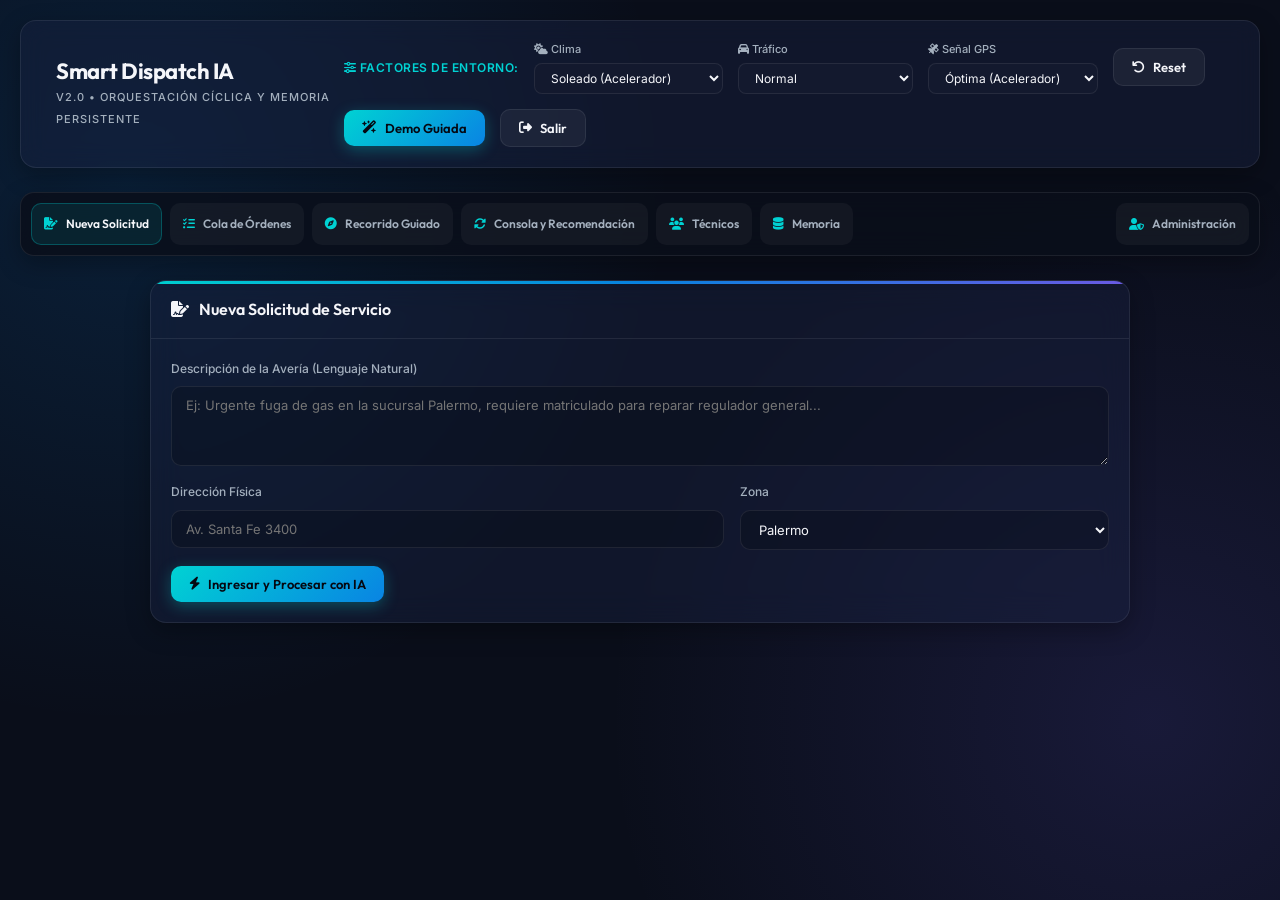
==== commit c0e113b1: "feat: add dashboard navigation and admin window" ====
--- a/frontend/index.html
+++ b/frontend/index.html
@@ -56,13 +56,44 @@
       </div>
     </header>
 
+    <nav class="section-nav" aria-label="Secciones principales">
+      <button type="button" class="section-nav-btn active" data-view-target="request">
+        <i class="fa-solid fa-file-signature"></i>
+        <span>Nueva Solicitud</span>
+      </button>
+      <button type="button" class="section-nav-btn" data-view-target="orders">
+        <i class="fa-solid fa-list-check"></i>
+        <span>Cola de Órdenes</span>
+      </button>
+      <button type="button" class="section-nav-btn" data-view-target="guided">
+        <i class="fa-solid fa-compass"></i>
+        <span>Recorrido Guiado</span>
+      </button>
+      <button type="button" class="section-nav-btn" data-view-target="console">
+        <i class="fa-solid fa-rotate"></i>
+        <span>Consola y Recomendación</span>
+      </button>
+      <button type="button" class="section-nav-btn" data-view-target="technicians">
+        <i class="fa-solid fa-users"></i>
+        <span>Técnicos</span>
+      </button>
+      <button type="button" class="section-nav-btn" data-view-target="memory">
+        <i class="fa-solid fa-database"></i>
+        <span>Memoria</span>
+      </button>
+      <button type="button" class="section-nav-btn admin-nav-btn" id="btn-admin-open" hidden>
+        <i class="fa-solid fa-user-shield"></i>
+        <span>Administración</span>
+      </button>
+    </nav>
+
     <main class="app-content">
       
       <!-- Panel Izquierdo: Formularios y Trazas de Agentes -->
       <section class="panel-left">
         
         <!-- Crear Nueva Orden -->
-        <div class="card card-glow">
+        <div class="card card-glow app-view" data-view="request">
           <div class="card-header">
             <h2><i class="fa-solid fa-file-signature"></i> Nueva Solicitud de Servicio</h2>
           </div>
@@ -95,7 +126,7 @@
         </div>
 
         <!-- Demo guiada -->
-        <div class="card card-glass" id="guided-demo-card">
+        <div class="card card-glass app-view view-hidden" id="guided-demo-card" data-view="guided">
           <div class="card-header">
             <h2><i class="fa-solid fa-compass"></i> Recorrido Guiado</h2>
             <span class="badge badge-status-pendiente" id="guided-demo-state">Listo</span>
@@ -113,7 +144,7 @@
         </div>
 
         <!-- Administración de técnicos -->
-        <div class="card card-glass admin-card" id="admin-tech-card" hidden>
+        <div class="card card-glass admin-card admin-tab-panel" id="admin-tech-card" data-admin-tab-panel="technicians" hidden>
           <div class="card-header">
             <h2><i class="fa-solid fa-user-gear"></i> Administración de Técnicos</h2>
             <span class="badge badge-status-pendiente" id="admin-tech-state">Listo</span>
@@ -191,7 +222,7 @@
         </div>
 
         <!-- Administración de usuarios -->
-        <div class="card card-glass admin-card" id="admin-users-card" hidden>
+        <div class="card card-glass admin-card admin-tab-panel" id="admin-users-card" data-admin-tab-panel="users" hidden>
           <div class="card-header">
             <h2><i class="fa-solid fa-user-shield"></i> Administración de Usuarios</h2>
             <span class="badge badge-status-pendiente" id="admin-users-state">Cargando</span>
@@ -240,10 +271,10 @@
         </div>
 
         <!-- Trazabilidad del Ciclo de Agentes -->
-        <div class="card card-glass" id="agent-cycle-card" style="display: none;">
+        <div class="card card-glass app-view view-hidden" id="agent-cycle-card" data-view="console">
           <div class="card-header">
             <h2><i class="fa-solid fa-rotate"></i> Consola del Ciclo de Agentes (OODA)</h2>
-            <span class="active-badge animate-pulse" id="cycle-status-text">Procesando...</span>
+            <span class="badge badge-status-pendiente" id="cycle-status-text">En espera</span>
           </div>
           <div class="card-body">
             
@@ -257,7 +288,7 @@
                   <h3>1. Agente de Captura</h3>
                   <p class="step-summary">Estructurando lenguaje natural...</p>
                 </div>
-                <div class="step-status"><i class="fa-solid fa-spinner fa-spin"></i></div>
+                <div class="step-status"></div>
               </div>
 
               <!-- 2. Analyze Agent -->
@@ -321,7 +352,7 @@
       <section class="panel-right">
         
         <!-- Tarjeta de Recomendación de Asignación -->
-        <div class="card card-glow" id="recommendation-card" style="display: none;">
+        <div class="card card-glow app-view view-hidden" id="recommendation-card" data-view="console" style="display: none;">
           <div class="card-header">
             <h2><i class="fa-solid fa-award"></i> Asignación Recomendada por IA</h2>
           </div>
@@ -379,7 +410,7 @@
         </div>
 
         <!-- Historial de Órdenes Pendientes -->
-        <div class="card card-glass">
+        <div class="card card-glass app-view view-hidden" data-view="orders">
           <div class="card-header">
             <h2><i class="fa-solid fa-list-check"></i> Cola de Órdenes de Trabajo</h2>
           </div>
@@ -391,7 +422,7 @@
         </div>
 
         <!-- Técnicos de Campo -->
-        <div class="card card-glass">
+        <div class="card card-glass app-view view-hidden" data-view="technicians">
           <div class="card-header">
             <h2><i class="fa-solid fa-users"></i> Técnicos de Servicio de Campo</h2>
           </div>
@@ -406,7 +437,7 @@
         </div>
 
         <!-- Memoria Semántica (Conocimiento Aprendido) -->
-        <div class="card card-glass">
+        <div class="card card-glass app-view view-hidden" data-view="memory">
           <div class="card-header">
             <h2><i class="fa-solid fa-database"></i> Memoria Persistente de Aprendizaje Semántico</h2>
           </div>
@@ -423,6 +454,32 @@
       </section>
 
     </main>
+  </div>
+
+  <!-- Ventana de Administración -->
+  <div id="admin-window" class="admin-window" hidden>
+    <div class="admin-window-panel card-glass" role="dialog" aria-modal="true" aria-labelledby="admin-window-title">
+      <div class="admin-window-header">
+        <div>
+          <h2 id="admin-window-title"><i class="fa-solid fa-user-shield"></i> Administración</h2>
+          <span>Gestión de usuarios, roles y técnicos de campo</span>
+        </div>
+        <button type="button" class="icon-btn" id="admin-window-close" title="Cerrar administración" aria-label="Cerrar administración">
+          <i class="fa-solid fa-xmark"></i>
+        </button>
+      </div>
+      <div class="admin-window-tabs" role="tablist">
+        <button type="button" class="admin-tab-btn active" data-admin-tab="users">
+          <i class="fa-solid fa-users-gear"></i>
+          <span>Usuarios y roles</span>
+        </button>
+        <button type="button" class="admin-tab-btn" data-admin-tab="technicians">
+          <i class="fa-solid fa-user-gear"></i>
+          <span>Técnicos</span>
+        </button>
+      </div>
+      <div class="admin-window-body" id="admin-window-body"></div>
+    </div>
   </div>
 
   <!-- Modal de Finalización de Servicio -->
--- a/frontend/index.css
+++ b/frontend/index.css
@@ -47,6 +47,10 @@
   min-height: 100vh;
 }
 
+body.admin-window-open {
+  overflow: hidden;
+}
+
 .app-container {
   max-width: 1440px;
   margin: 0 auto;
@@ -143,23 +147,81 @@
   border-color: var(--accent-cyan);
 }
 
+/* --- NAVEGACIÓN DE SECCIONES --- */
+.section-nav {
+  position: sticky;
+  top: 12px;
+  z-index: 20;
+  display: flex;
+  align-items: center;
+  gap: 8px;
+  flex-wrap: wrap;
+  padding: 10px;
+  margin-bottom: 24px;
+  background: rgba(10, 14, 26, 0.86);
+  backdrop-filter: blur(14px);
+  -webkit-backdrop-filter: blur(14px);
+  border: 1px solid var(--border-glass);
+  border-radius: 14px;
+  box-shadow: var(--shadow-card);
+}
+
+.section-nav-btn {
+  min-height: 42px;
+  padding: 9px 12px;
+  border-radius: 10px;
+  border: 1px solid transparent;
+  background: rgba(255, 255, 255, 0.04);
+  color: var(--text-secondary);
+  font-family: var(--font-title);
+  font-size: 12px;
+  font-weight: 600;
+  cursor: pointer;
+  display: inline-flex;
+  align-items: center;
+  gap: 8px;
+  transition: background 0.2s ease, color 0.2s ease, border-color 0.2s ease;
+}
+
+.section-nav-btn:hover,
+.section-nav-btn.active {
+  color: var(--text-primary);
+  background: rgba(0, 210, 211, 0.1);
+  border-color: rgba(0, 210, 211, 0.28);
+}
+
+.section-nav-btn i {
+  color: var(--accent-cyan);
+}
+
+.admin-nav-btn {
+  margin-left: auto;
+}
+
 /* --- CONTENIDO PRINCIPAL --- */
 .app-content {
-  display: grid;
-  grid-template-columns: 1.1fr 0.9fr;
-  gap: 24px;
+  display: block;
 }
 
 @media (max-width: 1024px) {
-  .app-content {
-    grid-template-columns: 1fr;
+  .app-header {
+    align-items: flex-start;
+    flex-direction: column;
   }
 }
 
 .panel-left, .panel-right {
-  display: flex;
-  flex-direction: column;
-  gap: 24px;
+  display: contents;
+}
+
+.app-view {
+  width: 100%;
+  max-width: 980px;
+  margin: 0 auto 24px;
+}
+
+.app-view.view-hidden {
+  display: none !important;
 }
 
 /* --- TARJETAS (CARDS) --- */
@@ -403,6 +465,115 @@
   display: none;
 }
 
+.admin-window[hidden] {
+  display: none;
+}
+
+.admin-window {
+  position: fixed;
+  inset: 0;
+  z-index: 1000;
+  padding: 24px;
+  background: rgba(5, 8, 17, 0.78);
+  backdrop-filter: blur(10px);
+  -webkit-backdrop-filter: blur(10px);
+  display: flex;
+  align-items: flex-start;
+  justify-content: center;
+  overflow-y: auto;
+}
+
+.admin-window-panel {
+  width: min(1040px, 100%);
+  border-radius: 14px;
+  border: 1px solid var(--border-glass);
+  box-shadow: var(--shadow-card);
+  overflow: hidden;
+}
+
+.admin-window-header {
+  padding: 18px 20px;
+  border-bottom: 1px solid var(--border-glass);
+  display: flex;
+  align-items: center;
+  justify-content: space-between;
+  gap: 16px;
+}
+
+.admin-window-header h2 {
+  font-family: var(--font-title);
+  font-size: 18px;
+  display: flex;
+  align-items: center;
+  gap: 10px;
+}
+
+.admin-window-header span {
+  color: var(--text-secondary);
+  font-size: 12px;
+}
+
+.icon-btn {
+  width: 38px;
+  height: 38px;
+  border-radius: 10px;
+  border: 1px solid var(--border-glass);
+  background: rgba(255, 255, 255, 0.05);
+  color: var(--text-secondary);
+  cursor: pointer;
+  display: inline-flex;
+  align-items: center;
+  justify-content: center;
+}
+
+.icon-btn:hover {
+  color: var(--text-primary);
+  background: rgba(255, 255, 255, 0.1);
+}
+
+.admin-window-tabs {
+  display: flex;
+  gap: 8px;
+  padding: 12px 20px;
+  border-bottom: 1px solid var(--border-glass);
+}
+
+.admin-tab-btn {
+  min-height: 38px;
+  padding: 8px 12px;
+  border-radius: 10px;
+  border: 1px solid var(--border-glass);
+  background: rgba(255, 255, 255, 0.03);
+  color: var(--text-secondary);
+  font-family: var(--font-title);
+  font-size: 12px;
+  font-weight: 600;
+  display: inline-flex;
+  align-items: center;
+  gap: 8px;
+  cursor: pointer;
+}
+
+.admin-tab-btn.active {
+  color: var(--text-primary);
+  border-color: rgba(0, 210, 211, 0.3);
+  background: rgba(0, 210, 211, 0.1);
+}
+
+.admin-window-body {
+  padding: 20px;
+  max-height: calc(100vh - 190px);
+  overflow-y: auto;
+}
+
+.admin-window-body .admin-card {
+  box-shadow: none;
+}
+
+.admin-window-body .admin-card + .admin-card {
+  margin-top: 16px;
+}
+
 .admin-user-form {
   padding-bottom: 16px;
   border-bottom: 1px solid var(--border-glass);
@@ -644,10 +815,15 @@
   color: var(--color-success);
 }
 
-.timeline-step.failed .step-icon {
+.timeline-step.failed .step-icon,
+.timeline-step.error .step-icon {
   background: rgba(255, 71, 87, 0.15);
   color: var(--color-danger);
   border-color: var(--color-danger);
+}
+
+.timeline-step.error .step-status {
+  color: var(--color-danger);
 }
 
 /* Caja de Detalles del Agente (Pensamiento / JSON) */
@@ -1280,6 +1456,21 @@
 }
 
 @media (max-width: 720px) {
+  .app-container {
+    padding: 12px;
+  }
+
+  .section-nav {
+    top: 6px;
+    align-items: stretch;
+  }
+
+  .section-nav-btn,
+  .admin-nav-btn {
+    flex: 1 1 145px;
+    margin-left: 0;
+  }
+
   .admin-form-grid {
     grid-template-columns: 1fr;
   }
@@ -1292,4 +1483,21 @@
   .admin-user-meta {
     justify-content: flex-start;
   }
-}
+
+  .admin-window {
+    padding: 10px;
+  }
+
+  .admin-window-header {
+    align-items: flex-start;
+  }
+
+  .admin-window-tabs {
+    flex-direction: column;
+  }
+
+  .admin-window-body {
+    max-height: calc(100vh - 210px);
+    padding: 14px;
+  }
+}
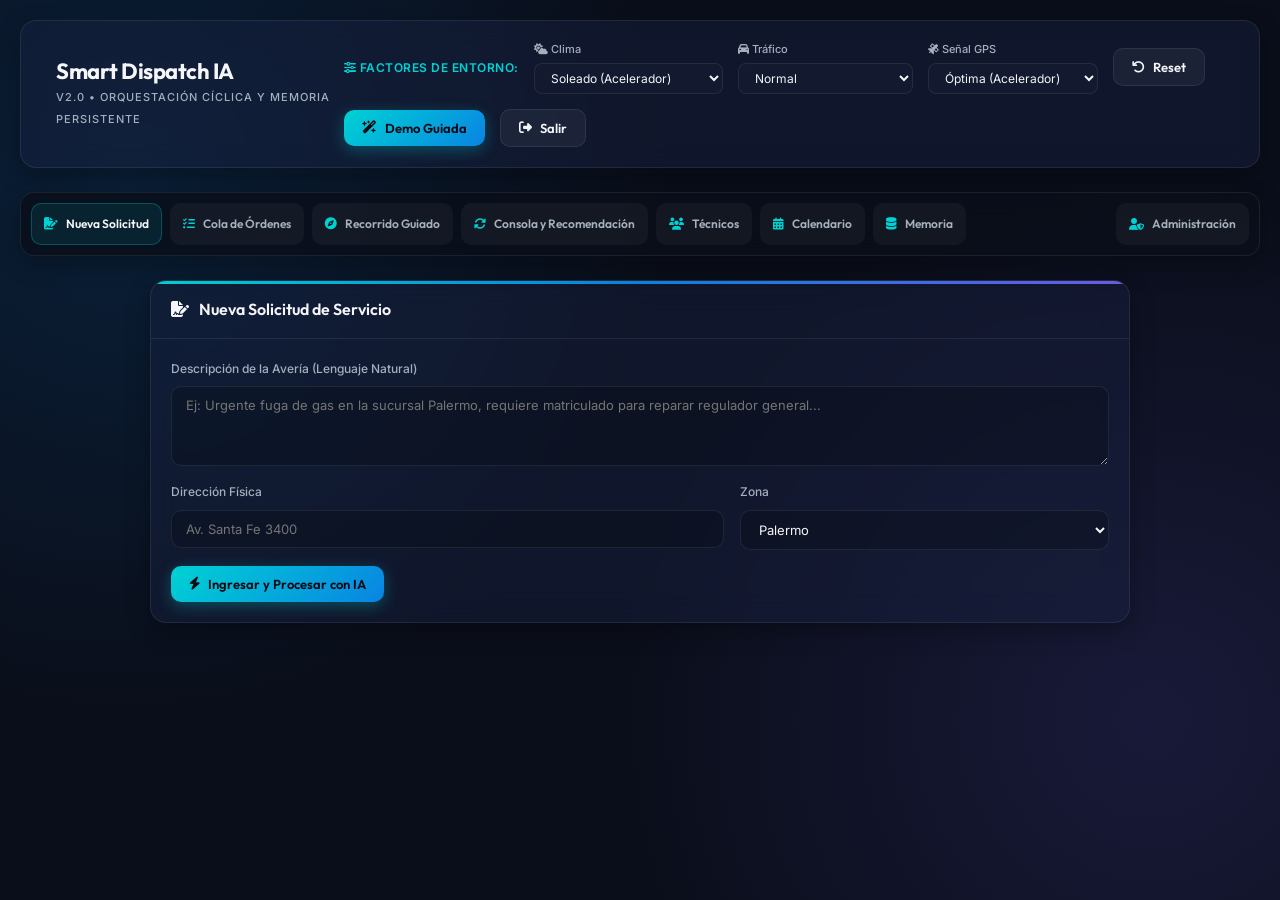
==== commit ec87cb8d: "feat: add service visit calendar" ====
--- a/frontend/index.html
+++ b/frontend/index.html
@@ -77,6 +77,10 @@
         <i class="fa-solid fa-users"></i>
         <span>Técnicos</span>
       </button>
+      <button type="button" class="section-nav-btn" data-view-target="calendar">
+        <i class="fa-solid fa-calendar-days"></i>
+        <span>Calendario</span>
+      </button>
       <button type="button" class="section-nav-btn" data-view-target="memory">
         <i class="fa-solid fa-database"></i>
         <span>Memoria</span>
@@ -431,6 +435,30 @@
               <strong>Lectura operacional:</strong> cada tarjeta muestra estado, zona base, turno, carga acumulada, certificaciones, EPP y última coordenada conocida. El backend usa estos datos como restricciones antes de puntuar candidatos.
             </div>
             <div id="technicians-grid" class="tech-grid">
+              <!-- Cargado dinámicamente -->
+            </div>
+          </div>
+        </div>
+
+        <!-- Calendario de visitas -->
+        <div class="card card-glass app-view view-hidden" data-view="calendar">
+          <div class="card-header">
+            <h2><i class="fa-solid fa-calendar-days"></i> Calendario de Visitas</h2>
+            <span class="badge badge-status-pendiente" id="calendar-count">Sin visitas</span>
+          </div>
+          <div class="card-body">
+            <div class="calendar-toolbar">
+              <div class="form-group">
+                <label for="calendar-tech-filter">Técnico</label>
+                <select id="calendar-tech-filter">
+                  <option value="">Todos los técnicos</option>
+                </select>
+              </div>
+              <div class="calendar-summary" id="calendar-summary">
+                Sin visitas registradas todavía.
+              </div>
+            </div>
+            <div id="calendar-list" class="calendar-list">
               <!-- Cargado dinámicamente -->
             </div>
           </div>
--- a/frontend/index.css
+++ b/frontend/index.css
@@ -692,6 +692,120 @@
   padding: 12px;
 }
 
+/* --- CALENDARIO DE VISITAS --- */
+.calendar-toolbar {
+  display: grid;
+  grid-template-columns: minmax(220px, 320px) 1fr;
+  gap: 16px;
+  align-items: end;
+  margin-bottom: 16px;
+}
+
+.calendar-summary {
+  min-height: 42px;
+  padding: 10px 12px;
+  border: 1px solid var(--border-glass);
+  border-radius: 10px;
+  background: rgba(255, 255, 255, 0.035);
+  color: var(--text-secondary);
+  font-size: 12px;
+  display: flex;
+  align-items: center;
+}
+
+.calendar-list {
+  display: flex;
+  flex-direction: column;
+  gap: 12px;
+}
+
+.calendar-group {
+  display: flex;
+  flex-direction: column;
+  gap: 10px;
+}
+
+.calendar-group-header {
+  display: flex;
+  flex-wrap: wrap;
+  justify-content: space-between;
+  gap: 8px 12px;
+  padding: 8px 2px 0;
+  color: var(--text-secondary);
+  font-size: 12px;
+}
+
+.calendar-group-header strong {
+  color: var(--text-primary);
+  font-family: var(--font-title);
+}
+
+.calendar-empty {
+  padding: 18px;
+  border: 1px dashed rgba(255, 255, 255, 0.16);
+  border-radius: 10px;
+  color: var(--text-secondary);
+  text-align: center;
+  font-size: 12px;
+}
+
+.calendar-visit-card {
+  display: grid;
+  grid-template-columns: 150px 1fr auto;
+  gap: 14px;
+  align-items: start;
+  padding: 14px;
+  border: 1px solid var(--border-glass);
+  border-radius: 10px;
+  background: rgba(255, 255, 255, 0.03);
+}
+
+.visit-date {
+  display: flex;
+  flex-direction: column;
+  gap: 4px;
+}
+
+.visit-date strong,
+.visit-title {
+  font-family: var(--font-title);
+  font-size: 13px;
+}
+
+.visit-date span,
+.visit-address,
+.visit-feedback {
+  color: var(--text-secondary);
+  font-size: 12px;
+}
+
+.visit-main {
+  min-width: 0;
+}
+
+.visit-meta {
+  display: flex;
+  flex-wrap: wrap;
+  gap: 8px 14px;
+  margin: 6px 0;
+  color: var(--text-secondary);
+  font-size: 12px;
+}
+
+.visit-feedback {
+  margin-top: 8px;
+  padding: 8px 10px;
+  border-left: 2px solid var(--accent-cyan);
+  background: rgba(0, 210, 211, 0.06);
+  border-radius: 8px;
+}
+
+.visit-title,
+.visit-address,
+.visit-feedback {
+  overflow-wrap: anywhere;
+}
+
 .ops-explainer,
 .decision-explainer,
 .decision-breakdown {
@@ -1475,6 +1589,11 @@
     grid-template-columns: 1fr;
   }
 
+  .calendar-toolbar,
+  .calendar-visit-card {
+    grid-template-columns: 1fr;
+  }
+
   .admin-user-row {
     align-items: flex-start;
     flex-direction: column;
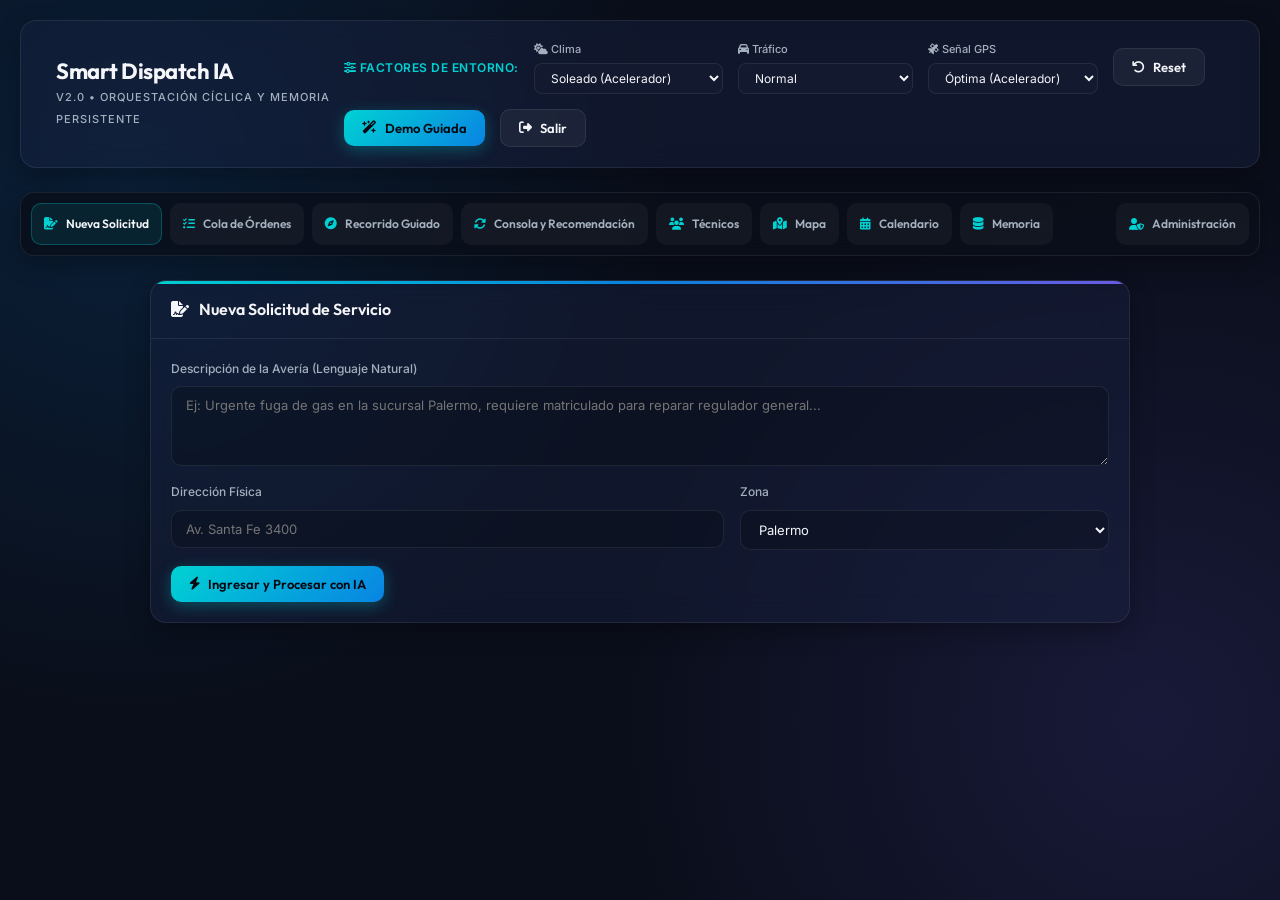
==== commit df37651c: "last changes" ====
--- a/frontend/index.html
+++ b/frontend/index.html
@@ -77,6 +77,10 @@
         <i class="fa-solid fa-users"></i>
         <span>Técnicos</span>
       </button>
+      <button type="button" class="section-nav-btn" data-view-target="map">
+        <i class="fa-solid fa-map-location-dot"></i>
+        <span>Mapa</span>
+      </button>
       <button type="button" class="section-nav-btn" data-view-target="calendar">
         <i class="fa-solid fa-calendar-days"></i>
         <span>Calendario</span>
@@ -210,6 +214,22 @@
                 <div class="form-group">
                   <label for="admin-tech-gps-lng">GPS longitud</label>
                   <input type="number" id="admin-tech-gps-lng" min="-180" max="180" step="0.0001" required>
+                </div>
+                <div class="form-group">
+                  <label for="admin-tech-phone">Teléfono</label>
+                  <input type="text" id="admin-tech-phone" autocomplete="off" placeholder="+54 11 5555-0101">
+                </div>
+                <div class="form-group">
+                  <label for="admin-tech-email">Email</label>
+                  <input type="email" id="admin-tech-email" autocomplete="off" placeholder="tecnico@empresa.test">
+                </div>
+                <div class="form-group">
+                  <label for="admin-tech-documents">Documentos</label>
+                  <input type="text" id="admin-tech-documents" placeholder="Matrícula, Seguro ART, Licencia">
+                </div>
+                <div class="form-group">
+                  <label for="admin-tech-audit">Auditoría</label>
+                  <input type="text" id="admin-tech-audit" placeholder="Nota interna opcional">
                 </div>
               </div>
               <div class="admin-actions">
@@ -281,6 +301,25 @@
             <span class="badge badge-status-pendiente" id="cycle-status-text">En espera</span>
           </div>
           <div class="card-body">
+            <div class="canonical-flow-panel" id="canonical-flow-panel" aria-label="Estados canónicos del flujo">
+              <div class="canonical-flow-header">
+                <span>Estado canónico</span>
+                <div class="canonical-flow-status">
+                  <span class="analyze-adapter-badge local" id="analyze-adapter-badge">
+                    <i class="fa-solid fa-microchip"></i> ANALYZE: Local determinístico
+                  </span>
+                  <strong id="canonical-current-state">IDLE</strong>
+                </div>
+              </div>
+              <div class="canonical-state-grid">
+                <span class="canonical-state-chip" data-canonical-state="CAPTURE">CAPTURE</span>
+                <span class="canonical-state-chip" data-canonical-state="ANALYZE">ANALYZE</span>
+                <span class="canonical-state-chip" data-canonical-state="PLAN">PLAN</span>
+                <span class="canonical-state-chip" data-canonical-state="EVALUATE">EVALUATE</span>
+                <span class="canonical-state-chip" data-canonical-state="WAIT_FOR_DECISION">WAIT_FOR_DECISION</span>
+                <span class="canonical-state-chip" data-canonical-state="NO_FEASIBLE_CANDIDATES">NO_FEASIBLE_CANDIDATES</span>
+              </div>
+            </div>
             
             <!-- Timeline de Agentes -->
             <div class="agent-timeline">
@@ -440,6 +479,36 @@
           </div>
         </div>
 
+        <!-- Mapa operativo sin proveedor externo -->
+        <div class="card card-glass app-view view-hidden" data-view="map">
+          <div class="card-header">
+            <h2><i class="fa-solid fa-map-location-dot"></i> Mapa Operativo</h2>
+            <span class="badge badge-status-completada">Local</span>
+          </div>
+          <div class="card-body">
+            <div class="map-toolbar">
+              <div class="map-summary" id="map-summary">Cargando distribución operativa...</div>
+              <div class="map-legend" aria-label="Referencias del mapa">
+                <span><i class="fa-solid fa-user-gear"></i> Técnico</span>
+                <span><i class="fa-solid fa-triangle-exclamation"></i> Orden pendiente</span>
+              </div>
+            </div>
+            <div class="ops-map" id="ops-map" aria-label="Mapa esquemático de zonas de servicio">
+              <div class="map-grid-line map-grid-line-v"></div>
+              <div class="map-grid-line map-grid-line-h"></div>
+              <div class="map-zone-label" style="left: 16%; top: 17%;">Palermo</div>
+              <div class="map-zone-label" style="left: 53%; top: 18%;">Belgrano</div>
+              <div class="map-zone-label" style="left: 68%; top: 47%;">Centro</div>
+              <div class="map-zone-label" style="left: 32%; top: 54%;">Almagro</div>
+              <div class="map-zone-label" style="left: 43%; top: 78%;">Caballito</div>
+              <div id="map-markers" class="map-markers"></div>
+            </div>
+            <div id="map-zone-list" class="map-zone-list">
+              <!-- Cargado dinámicamente -->
+            </div>
+          </div>
+        </div>
+
         <!-- Calendario de visitas -->
         <div class="card card-glass app-view view-hidden" data-view="calendar">
           <div class="card-header">
@@ -458,6 +527,42 @@
                 Sin visitas registradas todavía.
               </div>
             </div>
+            <div id="calendar-technician-board" class="calendar-technician-board" aria-label="Resumen de visitas por técnico">
+              <!-- Cargado dinámicamente -->
+            </div>
+            <form id="visit-form" class="visit-form">
+              <div class="form-group">
+                <label for="visit-tech-select">Técnico</label>
+                <select id="visit-tech-select" required></select>
+              </div>
+              <div class="form-group">
+                <label for="visit-client">Cliente</label>
+                <input type="text" id="visit-client" placeholder="Cliente / Sucursal" required>
+              </div>
+              <div class="form-group">
+                <label for="visit-address">Dirección</label>
+                <input type="text" id="visit-address" placeholder="Dirección operativa" required>
+              </div>
+              <div class="form-group">
+                <label for="visit-zone">Zona</label>
+                <select id="visit-zone" required>
+                  <option value="Palermo">Palermo</option>
+                  <option value="Centro">Centro</option>
+                  <option value="Belgrano">Belgrano</option>
+                  <option value="Almagro">Almagro</option>
+                  <option value="Caballito">Caballito</option>
+                </select>
+              </div>
+              <div class="form-group">
+                <label for="visit-start">Inicio</label>
+                <input type="datetime-local" id="visit-start" required>
+              </div>
+              <div class="form-group">
+                <label for="visit-duration">Duración min</label>
+                <input type="number" id="visit-duration" min="15" max="1440" step="15" value="90" required>
+              </div>
+              <button type="submit" class="btn btn-primary"><i class="fa-solid fa-calendar-plus"></i> Programar visita</button>
+            </form>
             <div id="calendar-list" class="calendar-list">
               <!-- Cargado dinámicamente -->
             </div>
--- a/frontend/index.css
+++ b/frontend/index.css
@@ -719,6 +719,258 @@
   gap: 12px;
 }
 
+/* --- MAPA OPERATIVO LOCAL --- */
+.map-toolbar {
+  display: grid;
+  grid-template-columns: minmax(0, 1fr) auto;
+  gap: 12px;
+  align-items: center;
+  margin-bottom: 14px;
+}
+
+.map-summary,
+.map-legend {
+  min-height: 40px;
+  padding: 10px 12px;
+  border: 1px solid var(--border-glass);
+  border-radius: 8px;
+  background: rgba(255, 255, 255, 0.035);
+  color: var(--text-secondary);
+  font-size: 12px;
+}
+
+.map-legend {
+  display: flex;
+  flex-wrap: wrap;
+  align-items: center;
+  gap: 8px 12px;
+}
+
+.map-legend span {
+  display: inline-flex;
+  align-items: center;
+  gap: 6px;
+}
+
+.ops-map {
+  position: relative;
+  min-height: 430px;
+  overflow: hidden;
+  border: 1px solid var(--border-glass);
+  border-radius: 10px;
+  background:
+    linear-gradient(135deg, rgba(0, 210, 211, 0.08), transparent 38%),
+    linear-gradient(315deg, rgba(255, 193, 7, 0.08), transparent 34%),
+    rgba(255, 255, 255, 0.025);
+}
+
+.map-grid-line {
+  position: absolute;
+  background: rgba(255, 255, 255, 0.08);
+  pointer-events: none;
+}
+
+.map-grid-line-v {
+  top: 8%;
+  bottom: 8%;
+  left: 50%;
+  width: 1px;
+}
+
+.map-grid-line-h {
+  left: 8%;
+  right: 8%;
+  top: 50%;
+  height: 1px;
+}
+
+.map-zone-label {
+  position: absolute;
+  transform: translate(-50%, -50%);
+  padding: 5px 8px;
+  border: 1px solid rgba(255, 255, 255, 0.12);
+  border-radius: 999px;
+  background: rgba(0, 0, 0, 0.22);
+  color: var(--text-secondary);
+  font-family: var(--font-title);
+  font-size: 11px;
+  font-weight: 700;
+  pointer-events: none;
+}
+
+.map-markers {
+  position: absolute;
+  inset: 0;
+}
+
+.map-marker {
+  position: absolute;
+  min-width: 84px;
+  max-width: 126px;
+  min-height: 34px;
+  display: inline-flex;
+  align-items: center;
+  justify-content: center;
+  gap: 6px;
+  transform: translate(-50%, -50%);
+  padding: 6px 8px;
+  border: 1px solid var(--border-glass);
+  border-radius: 999px;
+  color: var(--text-primary);
+  font-size: 10px;
+  font-weight: 700;
+  letter-spacing: 0;
+  cursor: pointer;
+  box-shadow: 0 12px 22px rgba(0, 0, 0, 0.22);
+  transition: transform 0.2s ease, border-color 0.2s ease, background 0.2s ease;
+}
+
+.map-marker:hover,
+.map-marker:focus-visible,
+.map-marker.active {
+  z-index: 5;
+  transform: translate(-50%, -50%) scale(1.06);
+  outline: none;
+}
+
+.map-marker span {
+  overflow: hidden;
+  text-overflow: ellipsis;
+  white-space: nowrap;
+}
+
+.map-marker.technician {
+  background: rgba(9, 132, 227, 0.72);
+  border-color: rgba(116, 185, 255, 0.52);
+}
+
+.map-marker.technician.ocupado,
+.map-marker.technician.fuera_servicio {
+  background: rgba(99, 110, 114, 0.72);
+}
+
+.map-marker.order {
+  background: rgba(255, 193, 7, 0.82);
+  border-color: rgba(255, 193, 7, 0.62);
+  color: #1d1d1f;
+}
+
+.map-marker.order.priority-5,
+.map-marker.order.priority-4 {
+  background: rgba(255, 71, 87, 0.86);
+  border-color: rgba(255, 118, 117, 0.72);
+  color: white;
+}
+
+.map-marker.order.active {
+  border-color: white;
+  box-shadow: 0 0 0 3px rgba(255, 255, 255, 0.16), 0 14px 24px rgba(0, 0, 0, 0.28);
+}
+
+.map-zone-list {
+  display: grid;
+  grid-template-columns: repeat(auto-fit, minmax(170px, 1fr));
+  gap: 10px;
+  margin-top: 14px;
+}
+
+.map-zone-row {
+  display: flex;
+  min-height: 78px;
+  flex-direction: column;
+  gap: 5px;
+  padding: 10px;
+  border: 1px solid var(--border-glass);
+  border-radius: 8px;
+  background: rgba(255, 255, 255, 0.03);
+  color: var(--text-secondary);
+  font-size: 12px;
+}
+
+.map-zone-row strong {
+  color: var(--text-primary);
+  font-family: var(--font-title);
+}
+
+.calendar-technician-board {
+  display: grid;
+  grid-template-columns: repeat(auto-fit, minmax(190px, 1fr));
+  gap: 10px;
+  margin-bottom: 16px;
+}
+
+.visit-form {
+  display: grid;
+  grid-template-columns: repeat(auto-fit, minmax(150px, 1fr));
+  gap: 10px;
+  align-items: end;
+  margin-bottom: 16px;
+  padding: 12px;
+  border: 1px solid var(--border-glass);
+  border-radius: 8px;
+  background: rgba(255, 255, 255, 0.028);
+}
+
+.visit-actions {
+  display: flex;
+  flex-wrap: wrap;
+  gap: 6px;
+  margin-top: 10px;
+}
+
+.visit-actions .btn {
+  min-height: 28px;
+  padding: 4px 8px;
+  font-size: 10px;
+}
+
+.calendar-tech-summary {
+  display: flex;
+  min-height: 116px;
+  flex-direction: column;
+  justify-content: space-between;
+  gap: 8px;
+  padding: 12px;
+  border: 1px solid var(--border-glass);
+  border-radius: 8px;
+  background: rgba(255, 255, 255, 0.032);
+  color: var(--text-primary);
+  text-align: left;
+  cursor: pointer;
+  transition: transform 0.2s ease, border-color 0.2s ease, background 0.2s ease;
+}
+
+.calendar-tech-summary:hover,
+.calendar-tech-summary:focus-visible,
+.calendar-tech-summary.active {
+  transform: translateY(-1px);
+  border-color: rgba(0, 210, 211, 0.42);
+  background: rgba(0, 210, 211, 0.08);
+  outline: none;
+}
+
+.calendar-tech-summary-title {
+  display: flex;
+  align-items: center;
+  gap: 8px;
+  font-family: var(--font-title);
+  font-size: 13px;
+  font-weight: 700;
+  overflow-wrap: anywhere;
+}
+
+.calendar-tech-summary-title i {
+  color: var(--accent-cyan);
+}
+
+.calendar-tech-summary-meta,
+.calendar-tech-summary-last {
+  color: var(--text-secondary);
+  font-size: 12px;
+  line-height: 1.35;
+  overflow-wrap: anywhere;
+}
+
 .calendar-group {
   display: flex;
   flex-direction: column;
@@ -844,6 +1096,117 @@
 }
 
 /* --- CONSOLA DEL CICLO AGÉNTICO --- */
+.canonical-flow-panel {
+  margin-bottom: 16px;
+  padding: 12px;
+  border: 1px solid var(--border-glass);
+  border-radius: 10px;
+  background: rgba(255, 255, 255, 0.028);
+}
+
+.canonical-flow-header {
+  display: flex;
+  flex-wrap: wrap;
+  align-items: center;
+  justify-content: space-between;
+  gap: 8px;
+  margin-bottom: 10px;
+  color: var(--text-secondary);
+  font-size: 11px;
+  text-transform: uppercase;
+}
+
+.canonical-flow-header strong {
+  color: var(--accent-cyan);
+  font-family: var(--font-title);
+  font-size: 12px;
+  overflow-wrap: anywhere;
+}
+
+.canonical-flow-header strong.canonical-state-warning {
+  color: var(--color-warning);
+}
+
+.canonical-flow-header strong.canonical-state-error {
+  color: var(--color-danger);
+}
+
+.canonical-flow-status {
+  display: inline-flex;
+  flex-wrap: wrap;
+  align-items: center;
+  justify-content: flex-end;
+  gap: 8px;
+}
+
+.analyze-adapter-badge {
+  min-height: 26px;
+  display: inline-flex;
+  align-items: center;
+  gap: 6px;
+  padding: 4px 8px;
+  border: 1px solid rgba(255, 255, 255, 0.14);
+  border-radius: 8px;
+  background: rgba(255, 255, 255, 0.035);
+  color: var(--text-secondary);
+  font-size: 10px;
+  font-weight: 800;
+  letter-spacing: 0;
+  text-transform: uppercase;
+}
+
+.analyze-adapter-badge.llm {
+  border-color: rgba(0, 210, 211, 0.42);
+  background: rgba(0, 210, 211, 0.1);
+  color: var(--accent-cyan);
+}
+
+.analyze-adapter-badge.local {
+  border-color: rgba(255, 193, 7, 0.28);
+  background: rgba(255, 193, 7, 0.08);
+  color: var(--color-warning);
+}
+
+.canonical-state-grid {
+  display: grid;
+  grid-template-columns: repeat(auto-fit, minmax(145px, 1fr));
+  gap: 8px;
+}
+
+.canonical-state-chip {
+  min-height: 30px;
+  display: inline-flex;
+  align-items: center;
+  justify-content: center;
+  padding: 5px 8px;
+  border: 1px solid var(--border-glass);
+  border-radius: 8px;
+  background: rgba(255, 255, 255, 0.03);
+  color: var(--text-secondary);
+  font-size: 10px;
+  font-weight: 700;
+  letter-spacing: 0;
+  text-align: center;
+  overflow-wrap: anywhere;
+}
+
+.canonical-state-chip.completed {
+  color: var(--color-success);
+  border-color: rgba(46, 213, 115, 0.24);
+}
+
+.canonical-state-chip.active {
+  color: var(--accent-cyan);
+  border-color: rgba(0, 210, 211, 0.46);
+  background: rgba(0, 210, 211, 0.08);
+}
+
+.canonical-state-chip.warning {
+  color: var(--color-warning);
+  border-color: rgba(255, 193, 7, 0.42);
+  background: rgba(255, 193, 7, 0.08);
+}
+
 .agent-timeline {
   display: flex;
   flex-direction: column;
@@ -1270,6 +1633,7 @@
 .badge-status-pendiente { background: rgba(255, 165, 2, 0.15); color: var(--color-warning); }
 .badge-status-completada { background: rgba(46, 213, 115, 0.15); color: var(--color-success); }
 .badge-status-error { background: rgba(255, 71, 87, 0.15); color: var(--color-danger); }
+.badge-status-en_curso { background: rgba(9, 132, 227, 0.15); color: var(--accent-blue); }
 
 /* --- GRILLA DE TÉCNICOS --- */
 .tech-grid {
@@ -1590,8 +1954,21 @@
   }
 
   .calendar-toolbar,
-  .calendar-visit-card {
+  .calendar-visit-card,
+  .calendar-technician-board,
+  .visit-form,
+  .map-toolbar {
     grid-template-columns: 1fr;
+  }
+
+  .ops-map {
+    min-height: 360px;
+  }
+
+  .map-marker {
+    min-width: 68px;
+    max-width: 96px;
+    font-size: 9px;
   }
 
   .admin-user-row {
